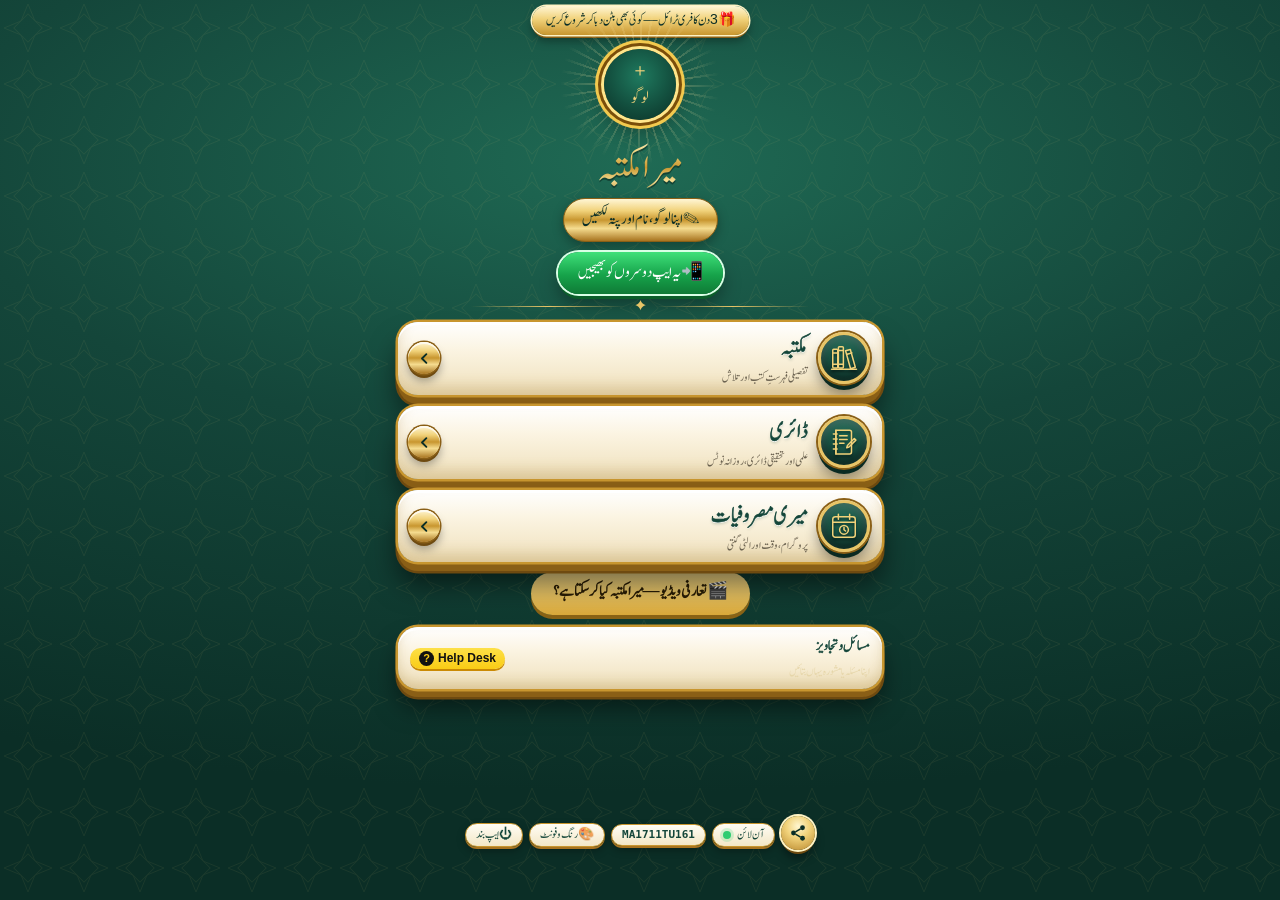
==== index.html @ afe4029e "Quiet background updates: no update card for users; only the owner's phone sees a thin bar and what " ====
<!doctype html>
<html lang="ur" dir="rtl">
<head>
<meta charset="utf-8">
<meta name="viewport" content="width=device-width, initial-scale=1, viewport-fit=cover, interactive-widget=resizes-content">
<meta name="theme-color" content="#0f3a30">
<meta name="description" content="میرا مکتبہ — علمائے کرام، طلبائے کرام اور کتاب سے محبت کرنے والوں کے لیے ڈیجیٹل لائبریری، ڈیجیٹل ڈائری اور مصروفیات، تینوں ایک ایپ میں">
<title>میرا مکتبہ</title>
<meta property="og:title" content="میرا مکتبہ — ڈیجیٹل لائبریری، ڈیجیٹل ڈائری اور مصروفیات">
<meta property="og:description" content="علمائے کرام، طلبائے کرام اور کتاب سے محبت کرنے والوں کے لیے اپنی طرز کا پہلا بہترین موبائل سافٹ ویئر — تین ایپس ایک جگہ۔ ابھی انسٹال کریں۔">
<meta property="og:image" content="https://pbtcodelabs-pbt.github.io/MA/promo/mera-maktaba.jpg">
<meta property="og:type" content="website">
<link rel="manifest" href="manifest.json">
<link rel="icon" href="icons/favicon.ico" sizes="any">
<link rel="icon" type="image/png" sizes="32x32" href="icons/favicon-32.png">
<link rel="apple-touch-icon" href="icons/apple-touch-icon.png">
<link rel="preload" href="fonts/jnn-kasheeda-title3.woff" as="font" type="font/woff" crossorigin>
<style>
@font-face{font-family:"JNNP";src:url("fonts/jnn-kasheeda-promo.woff") format("woff");font-display:swap}
@font-face{font-family:"JNN Kasheeda";src:local("Jameel Noori Nastaleeq Kasheeda"),url("fonts/jnn-kasheeda-title3.woff") format("woff");font-display:swap}
@font-face{font-family:"JNN";src:local("Jameel Noori Nastaleeq"),local("Jameel Noori Nastaleeq Regular"),url("fonts/jnn-regular.woff") format("woff");font-display:swap}
:root{
  --g1:#0b2e26;--g2:#14463a;--g3:#1f6a54;
  --gold-1:#fff1c1;--gold-2:#e8c467;--gold-3:#b8862b;--gold-4:#8a5f16;
  --gold-tex:linear-gradient(180deg,#fff6d5 0%,#f1d27a 28%,#c8962f 50%,#f5dc8f 70%,#a8741f 100%);
  --paper:#fbf6e8;--paper-2:#f3ead2;--ink:#14463a;--muted:#6b6250;
  --f:"JNN","Noto Nastaliq Urdu",serif;
}
*{box-sizing:border-box;margin:0;padding:0;-webkit-tap-highlight-color:transparent}
html,body{height:100%}
body{
  font-family:var(--f);color:var(--gold-1);
  background:radial-gradient(120% 70% at 50% 18%,var(--g3) 0%,var(--g2) 45%,var(--g1) 100%) fixed,var(--g1);
  min-height:100svh;overflow-x:hidden;
}
/* ہلکا اسلامی جالی دار پس منظر */
body::before{
  content:"";position:fixed;inset:0;pointer-events:none;opacity:.07;
  background-image:url("data:image/svg+xml,%3Csvg xmlns='http://www.w3.org/2000/svg' width='56' height='56' viewBox='0 0 56 56'%3E%3Cg fill='none' stroke='%23f1d27a' stroke-width='1'%3E%3Cpath d='M28 4l7 17 17 7-17 7-7 17-7-17-17-7 17-7z'/%3E%3Crect x='18' y='18' width='20' height='20' transform='rotate(45 28 28)'/%3E%3C/g%3E%3C/svg%3E");
}
.page{
  position:relative;max-width:520px;margin:0 auto;min-height:100svh;
  display:flex;flex-direction:column;align-items:center;
  padding:calc(14px + env(safe-area-inset-top)) 18px calc(14px + env(safe-area-inset-bottom));
}
/* نشان + کرنیں */
.crest{position:relative;width:min(44vw,170px);aspect-ratio:1;margin-top:6px;display:grid;place-items:center}
.crest::before{
  content:"";position:absolute;inset:-38%;border-radius:50%;
  background:repeating-conic-gradient(from 0deg,rgba(255,236,170,.30) 0deg 2deg,transparent 2deg 9deg);
  -webkit-mask:radial-gradient(circle,#000 30%,transparent 70%);mask:radial-gradient(circle,#000 30%,transparent 70%);
  animation:spin 90s linear infinite;
}
.crest::after{content:"";position:absolute;inset:-8%;border-radius:50%;background:radial-gradient(circle,rgba(255,226,140,.35),transparent 65%)}
.crest img{position:relative;z-index:1;width:100%;height:100%;object-fit:contain;filter:drop-shadow(0 8px 18px rgba(0,0,0,.45))}
@keyframes spin{to{transform:rotate(360deg)}}

.title{
  font-family:"JNN Kasheeda",var(--f);font-weight:400;
  font-size:clamp(40px,12vw,56px);line-height:1.9;margin-top:4px;
  background:var(--gold-tex);-webkit-background-clip:text;background-clip:text;color:transparent;
  filter:drop-shadow(0 2px 0 rgba(0,0,0,.35));
}
.sub{font-size:17px;line-height:1.9;color:#f5e6b8;opacity:.92;margin-top:-6px;text-align:center}
.rule{display:flex;align-items:center;gap:10px;width:70%;margin:8px 0 14px;color:var(--gold-2)}
.rule::before,.rule::after{content:"";flex:1;height:1px;background:linear-gradient(90deg,transparent,var(--gold-2),transparent)}
.rule span{font-size:14px}

/* دو بڑے دروازے */
.doors{width:100%;display:grid;gap:14px}
.door{
  position:relative;display:flex;align-items:center;gap:14px;width:100%;
  padding:16px 16px 16px 14px;border-radius:20px;text-decoration:none;color:var(--ink);
  background:linear-gradient(160deg,var(--paper) 0%,var(--paper-2) 100%);
  border:1.5px solid var(--gold-3);
  box-shadow:0 10px 24px rgba(0,0,0,.35),inset 0 0 0 4px rgba(255,255,255,.55),inset 0 0 0 5px rgba(184,134,43,.45);
  transition:transform .15s ease,box-shadow .15s ease;
  animation:rise .5s ease both;
}
.door:nth-child(2){animation-delay:.08s}
.door:active{transform:scale(.97);box-shadow:0 4px 12px rgba(0,0,0,.35),inset 0 0 0 4px rgba(255,255,255,.55),inset 0 0 0 5px rgba(184,134,43,.45)}
@keyframes rise{from{opacity:0;transform:translateY(14px)}to{opacity:1;transform:none}}
.ico{
  flex:0 0 auto;width:78px;height:78px;border-radius:50%;display:grid;place-items:center;
  background:radial-gradient(circle at 50% 35%,var(--g3),var(--g2) 60%,var(--g1));
  border:3px solid var(--gold-2);box-shadow:0 0 0 2px var(--gold-4),0 6px 14px rgba(0,0,0,.3);
}
.ico svg{width:44px;height:44px}
.txt{flex:1;min-width:0}
.txt b{display:block;font-weight:400;font-size:clamp(28px,8vw,34px);line-height:1.7;color:var(--ink)}
.txt small{display:block;font-size:15px;line-height:1.8;color:var(--muted)}
.go{
  flex:0 0 auto;width:38px;height:38px;border-radius:50%;display:grid;place-items:center;
  background:var(--gold-tex);color:var(--g1);box-shadow:0 3px 8px rgba(0,0,0,.25)
}
.go svg{width:18px;height:18px}

.foot{margin-top:auto;padding-top:16px;display:flex;gap:8px;align-items:center;justify-content:center;flex-wrap:wrap}
.chip{
  display:inline-flex;align-items:center;gap:6px;border-radius:99px;padding:3px 12px;
  border:1px solid rgba(232,196,103,.55);background:rgba(0,0,0,.25);color:var(--gold-1);
  font:600 12px/1.6 ui-monospace,Menlo,Consolas,monospace;direction:ltr
}
.chip .lbl{font-family:var(--f);font-weight:400;font-size:13px;direction:rtl}
.dot{width:8px;height:8px;border-radius:50%;background:#2ecc71;box-shadow:0 0 0 3px rgba(46,204,113,.2)}
.off .dot{background:#e74c3c;box-shadow:0 0 0 3px rgba(231,76,60,.2)}
.chip.link{text-decoration:none}
@media (max-height:680px){.crest{width:min(34vw,130px)}.title{font-size:40px}.ico{width:66px;height:66px}.ico svg{width:38px;height:38px}.door{padding:12px}}
@media (prefers-reduced-motion:reduce){.crest::before,.door{animation:none}}

/* پہچان: اپنا لوگو / خالی حالت */
.crest .ph{display:none;position:relative;z-index:1;width:78%;aspect-ratio:1;border-radius:50%;border:0;cursor:pointer;font-family:var(--f);font-size:18px;line-height:1.5;color:#f1d27a;
  background:radial-gradient(circle at 50% 38%,#1f7a5f,#13503f 55%,#0b2f25);
  box-shadow:0 0 0 3px #ffe58a,0 0 0 6px #7a4e0a,0 0 0 9px #f2c94e,0 8px 20px rgba(0,0,0,.45)}
.crest.no-logo .ph{display:grid;place-items:center}
.crest.no-logo img{display:none}
.crest.custom-logo img{width:76%;height:76%;border-radius:50%;object-fit:cover;padding:0;background:#fff;
  background:radial-gradient(circle at 50% 38%,#1f7a5f,#13503f 55%,#0b2f25);
  box-shadow:0 0 0 3px #ffe58a,0 0 0 6px #7a4e0a,0 0 0 9px #f2c94e,0 8px 20px rgba(0,0,0,.45)}
.title:not(.kash){font-size:clamp(34px,10vw,48px);line-height:2}
.sub{font-size:19px;color:var(--gold-1);margin-top:-8px}
.sub2{font-size:15px;line-height:1.9;color:#e6d6aa;text-align:center;max-width:100%}
.sub2:empty,.sub:empty{display:none}
.sub2 a{font:600 13px/1.6 Arial,Roboto,sans-serif;color:var(--gold-1);text-decoration:none;border:1px solid rgba(232,196,103,.55);border-radius:99px;padding:0 8px;background:rgba(0,0,0,.2);align-self:center}
.setup{margin:6px 0 2px;border:1.5px solid #8a5f16;border-radius:99px;padding:4px 18px;font-family:var(--f);font-size:18px;line-height:1.9;color:var(--g1);background:var(--gold-tex);box-shadow:0 4px 12px rgba(0,0,0,.3);cursor:pointer;animation:pulse 2.2s ease-in-out infinite}
@keyframes pulse{50%{box-shadow:0 0 0 6px rgba(241,210,122,.18),0 4px 12px rgba(0,0,0,.3)}}
button.chip{cursor:pointer}
[hidden]{display:none !important}

/* MA1710SA122: ابھرے ہوئے 3D دروازے */
.doors{gap:24px !important;perspective:900px}
.door{border:0 !important;overflow:hidden;
  background:linear-gradient(180deg,#ffffff 0%,#fbf4e2 38%,#efe0bb 100%) !important;
  box-shadow:inset 0 3px 0 rgba(255,255,255,.95),inset 0 -8px 14px rgba(160,120,40,.25),
    0 0 0 2.5px #c8962f,0 9px 0 0 #8a5f16,0 9px 0 2.5px #6e4a10,0 22px 28px rgba(0,0,0,.55) !important;
  transform:translateY(-4px);transition:transform .12s ease,box-shadow .12s ease !important}
.door::after{content:"";position:absolute;top:0;bottom:0;width:38%;left:-60%;pointer-events:none;
  background:linear-gradient(105deg,transparent,rgba(255,255,255,.75),transparent);transform:skewX(-18deg);animation:sheen 5.5s ease-in-out infinite}
.door:nth-child(2)::after{animation-delay:2.4s}
@keyframes sheen{0%,62%{left:-60%}82%,100%{left:130%}}
.door:active{transform:translateY(5px) !important;
  box-shadow:inset 0 3px 0 rgba(255,255,255,.95),inset 0 -6px 12px rgba(160,120,40,.25),0 0 0 2.5px #c8962f,0 2px 0 0 #8a5f16,0 2px 0 2.5px #6e4a10,0 6px 10px rgba(0,0,0,.45) !important}
.ico{box-shadow:0 0 0 2px var(--gold-4),0 6px 0 #0a2a22,0 10px 14px rgba(0,0,0,.4),inset 0 5px 10px rgba(255,255,255,.18),inset 0 -6px 10px rgba(0,0,0,.35) !important}
.ico svg{filter:drop-shadow(0 2px 1px rgba(0,0,0,.5))}
.txt b{text-shadow:0 1px 0 #fff,0 2px 3px rgba(20,70,58,.25);-webkit-text-stroke:.6px var(--ink)}
.go{box-shadow:0 0 0 1.5px #8a5f16,0 4px 0 #6e4a10,0 7px 10px rgba(0,0,0,.35),inset 0 2px 0 rgba(255,255,255,.7) !important}
.door:active .go{transform:translateY(2px)}
@media (prefers-reduced-motion:reduce){.door::after{animation:none;display:none}}

/* MA1710SA122: تیسرا بٹن + آنے والے پروگراموں کی چلتی پٹی */
.crest{width:min(30vw,116px) !important;margin-top:0 !important}
.page{padding-top:calc(8px + env(safe-area-inset-top)) !important}
.title{font-size:clamp(36px,10.5vw,50px) !important;line-height:1.75 !important}
.doors{gap:16px !important}
.door{padding:9px 14px 9px 12px !important}
.ico{width:64px !important;height:64px !important}
.ico svg{width:36px !important;height:36px !important}
.txt b{font-size:clamp(25px,7vw,30px) !important;line-height:1.65 !important}
.txt small{font-size:14px !important;line-height:1.7 !important}
.rule{margin:2px 0 8px !important}
.foot{padding-top:12px !important}
.door-wrap{display:grid;gap:0}
.ticker{position:relative;z-index:0;margin:-6px 10px 0;display:flex;align-items:stretch;border-radius:0 0 16px 16px;overflow:hidden;
  background:linear-gradient(180deg,#0b2e26,#123f33);border:1.5px solid #c8962f;border-top:0;box-shadow:inset 0 6px 8px rgba(0,0,0,.35),0 6px 12px rgba(0,0,0,.35)}
.tk-lbl{flex:none;display:grid;place-items:center;padding:8px 10px 2px;font-size:14px;line-height:1.6;color:#0b2e26;background:var(--gold-tex)}
.tk-win{flex:1;min-width:0;overflow:hidden;padding-top:8px;-webkit-mask:linear-gradient(90deg,transparent,#000 6%,#000 94%,transparent);mask:linear-gradient(90deg,transparent,#000 6%,#000 94%,transparent)}
.tk-run{display:inline-flex;gap:0;white-space:nowrap;animation:tk var(--dur,24s) linear infinite;will-change:transform}
.ticker:active .tk-run,.ticker:hover .tk-run{animation-play-state:paused}
@keyframes tk{from{transform:translateX(0)}to{transform:translateX(50%)}}
.tk-it{display:inline-flex;align-items:center;gap:6px;padding:0 14px;color:#fff1c1;text-decoration:none;font-size:17px;line-height:1.9}
.tk-it b{font-weight:400;color:#f1d27a}
.tk-it i{font-style:normal;color:#e8c467;opacity:.7;padding:0 2px}
.tk-it .tk-day{font:700 12px/1.5 Arial,sans-serif;background:#e8c467;color:#0b2e26;border-radius:99px;padding:1px 8px}
.tk-it .tk-day.ur{font:inherit;font-size:13px;line-height:1.6;padding:0 9px}
.tk-sep{color:#c8962f;padding:0 4px}
/* ہر پروگرام اپنے رنگ میں: سرخ (24 گھنٹے)، زرد (72 گھنٹے تک)، سبز (اس سے آگے) */
.tk-win{padding:5px 0 !important}
.tk-it{border-radius:99px;margin:0 3px;padding:0 12px 0 14px !important;border:1px solid rgba(0,0,0,.25);box-shadow:inset 0 1px 0 rgba(255,255,255,.35)}
.tk-it.r{background:linear-gradient(180deg,#d9443a,#a3231a);color:#fff !important}
.tk-it.r b{color:#fff3c4 !important}.tk-it.r i{color:#ffd9d4 !important}
.tk-it.r .tk-day{background:#fff;color:#a3231a !important}
.tk-it.y{background:linear-gradient(180deg,#fff3b8,#f1cf55);color:#2b1d05 !important}
.tk-it.y b{color:#5a3a00 !important}.tk-it.y i{color:#8a6a10 !important}
.tk-it.y .tk-day{background:#5a3a00;color:#fff3b8 !important}
.tk-it.g{background:linear-gradient(180deg,#2a8a6a,#14533f);color:#f3ffe9 !important}
.tk-it.g b{color:#f1d27a !important}.tk-it.g i{color:#cfe9da !important}
.tk-it.g .tk-day{background:#e8f6ec;color:#14533f !important}
.tk-it .tk-day{display:inline-flex;align-items:center;gap:5px;font:inherit !important;padding:1px 9px !important;border-radius:99px;white-space:nowrap}
.tk-n{font:900 22px/1 Arial,Helvetica,sans-serif;direction:ltr}
.tk-t{display:inline-flex;flex-direction:column;align-items:center;font-size:12.5px;line-height:1.35}
.tk-t small{font-size:11.5px;line-height:1.3;opacity:.95}
.tk-win{position:relative;perspective:260px}
.tk-p,.tk-sep,.tk-it > i{display:inline-flex;align-items:center;gap:6px;transform-origin:center;will-change:transform,filter}
.tk-win::before{content:"";position:absolute;inset:0;z-index:1;pointer-events:none;-webkit-backdrop-filter:blur(1.6px);backdrop-filter:blur(1.6px);-webkit-mask:linear-gradient(90deg,#000,transparent 20%,transparent 80%,#000);mask:linear-gradient(90deg,#000,transparent 20%,transparent 80%,#000)}
.tk-win::after{content:"";position:absolute;inset:0;z-index:2;pointer-events:none;background:linear-gradient(90deg,rgba(0,0,0,.55),rgba(0,0,0,0) 14%,rgba(255,255,255,.06) 50%,rgba(0,0,0,0) 86%,rgba(0,0,0,.55)),linear-gradient(180deg,rgba(255,255,255,.18),rgba(0,0,0,0) 30%,rgba(0,0,0,0) 70%,rgba(0,0,0,.25))}
@media (prefers-reduced-motion:reduce){.tk-run{animation:none}.tk-win{overflow-x:auto}}

/* MA1710SA122: ڈیولپر سے رابطہ */
.dev{width:100%;margin-top:14px;display:flex;align-items:center;gap:10px;padding:6px 12px;border-radius:18px;
  background:linear-gradient(180deg,rgba(0,0,0,.28),rgba(0,0,0,.18));border:1.5px solid rgba(232,196,103,.6);box-shadow:inset 0 1px 0 rgba(255,255,255,.08)}
.dev-t{flex:1;min-width:0;display:grid;justify-items:start;line-height:1.5}
.dev-t b{font-weight:400;font-size:16px;color:#f1d27a;line-height:1.7}
.dev-t span{font:700 15px/1.3 Arial,Roboto,sans-serif;color:#fff1c1;letter-spacing:.5px}
.dev-t small{font-size:13px;line-height:1.7;color:#e6d6aa}
.dev-i{flex:none;width:46px;height:46px;border-radius:50%;display:grid;place-items:center;text-decoration:none;
  box-shadow:0 0 0 2px #e8c467,0 4px 0 rgba(0,0,0,.35),0 8px 12px rgba(0,0,0,.35),inset 0 2px 0 rgba(255,255,255,.4)}
.dev-i svg{width:26px;height:26px}
.dev-i.wa{background:radial-gradient(circle at 40% 30%,#4be083,#1faa53)}
.dev-i.ph{background:var(--gold-tex)}
.dev-i:active{transform:translateY(3px)}
.foot{padding-top:10px !important}

/* رابطہ: ابھرا ہوا 3D */
.dev{margin-top:16px !important;padding:10px 14px !important;border:0 !important;border-radius:20px !important;
  background:linear-gradient(180deg,#ffffff 0%,#fbf4e2 38%,#efe0bb 100%) !important;
  box-shadow:inset 0 3px 0 rgba(255,255,255,.95),inset 0 -6px 12px rgba(160,120,40,.25),0 0 0 2.5px #c8962f,0 8px 0 0 #8a5f16,0 8px 0 2.5px #6e4a10,0 18px 24px rgba(0,0,0,.5) !important}
.dev-t b{color:#14463a !important;font-size:19px !important;-webkit-text-stroke:.5px #14463a}
.dev-t span{color:#0b2e26 !important;font-size:17px !important}
.dev-i{width:54px !important;height:54px !important;border:0;
  box-shadow:0 0 0 2.5px #fff3c4,0 0 0 4.5px #b8862b,0 6px 0 #6e4a10,0 12px 16px rgba(0,0,0,.4),inset 0 3px 0 rgba(255,255,255,.55),inset 0 -5px 8px rgba(0,0,0,.25) !important}
.dev-i svg{width:30px !important;height:30px !important;filter:drop-shadow(0 1.5px 1px rgba(0,0,0,.35))}
.dev-i:active{transform:translateY(5px);box-shadow:0 0 0 2.5px #fff3c4,0 0 0 4.5px #b8862b,0 1px 0 #6e4a10,0 4px 6px rgba(0,0,0,.4) !important}

/* رابطے کے بٹن: چھوٹے اور باہر کو ابھرے ہوئے */
.dev-i{position:relative;width:44px !important;height:44px !important;
  box-shadow:0 0 0 2px #b8862b,0 5px 0 #6e4a10,0 9px 12px rgba(0,0,0,.45) !important;transform:translateY(-3px)}
.dev-i::before{content:"";position:absolute;left:12%;right:12%;top:6%;height:44%;border-radius:50% 50% 45% 45%;
  background:linear-gradient(180deg,rgba(255,255,255,.75),rgba(255,255,255,0));pointer-events:none}
.dev-i.wa{background:radial-gradient(circle at 50% 30%,#6ef09b 0%,#2fc765 45%,#178a43 100%) !important}
.dev-i.ph{background:radial-gradient(circle at 50% 30%,#fff6d0 0%,#f1d27a 40%,#b8862b 100%) !important}
.dev-i svg{position:relative;width:24px !important;height:24px !important}
.dev-i:active{transform:translateY(2px) !important;box-shadow:0 0 0 2px #b8862b,0 1px 0 #6e4a10,0 3px 5px rgba(0,0,0,.4) !important}

.share-app{margin-top:16px;width:100%;border:0;border-radius:99px;padding:6px 16px;font-family:var(--f);font-size:19px;line-height:1.9;color:#0b2e26;cursor:pointer;
  background:var(--gold-tex);box-shadow:0 0 0 2px #fff3c4,0 5px 0 #8a5f16,0 10px 14px rgba(0,0,0,.4)}
.share-app:active{transform:translateY(4px);box-shadow:0 0 0 2px #fff3c4,0 1px 0 #8a5f16}
.share-chip{background:var(--gold-tex) !important;color:#0b2e26 !important;border-color:#8a5f16 !important;box-shadow:0 3px 0 #8a5f16}
.share-chip .lbl{color:#0b2e26}
.foot{gap:6px !important}
.share-ic{position:relative;flex:none;width:38px;height:38px;border:0;border-radius:50%;display:grid;place-items:center;cursor:pointer;padding:0;
  background:radial-gradient(circle at 50% 30%,#fff6d0 0%,#f1d27a 40%,#b8862b 100%);box-shadow:0 0 0 2px #fff3c4,0 4px 0 #6e4a10,0 8px 10px rgba(0,0,0,.4);transform:translateY(-2px)}
.share-ic svg{width:20px;height:20px}
.share-ic:active{transform:translateY(2px);box-shadow:0 0 0 2px #fff3c4,0 1px 0 #6e4a10}

/* MA1710SA122: ٹرائل / سبسکرپشن کی پٹی */
.sub-pill{align-self:center;display:inline-flex;align-items:center;gap:6px;margin:0 0 4px;padding:1px 14px;border-radius:99px;text-decoration:none;
  font-size:14px;line-height:1.9;color:#0b2e26;background:linear-gradient(180deg,#fff6d5,#f1d27a 45%,#c8962f);box-shadow:0 0 0 1.5px #fff3c4,0 3px 0 #8a5f16,0 6px 10px rgba(0,0,0,.35)}
.sub-pill b{font:700 14px Arial,sans-serif}
.sub-pill i{font-style:normal;text-decoration:underline;opacity:.85}
.sub-pill.ok{background:rgba(0,0,0,.25);color:#e6d6aa;box-shadow:0 0 0 1px rgba(232,196,103,.5)}
.sub-pill.bad{background:linear-gradient(180deg,#e2574a,#a3241a);color:#fff3c4;box-shadow:0 0 0 1.5px #f1d27a,0 3px 0 #5a0f08}
.crest{width:min(27vw,104px) !important}
.doors{gap:13px !important}
.dev{margin-top:13px !important}
.title{line-height:1.6 !important}

/* MA1710SA122: سب کچھ ایک اسکرین میں، نیچے آدھا انچ خالی جگہ */
.page{padding-bottom:calc(48px + env(safe-area-inset-bottom)) !important;padding-top:calc(6px + env(safe-area-inset-top)) !important}
.crest{width:min(24vw,92px) !important}
.title{font-size:clamp(30px,9vw,42px) !important;line-height:1.55 !important}
.rule{margin:0 0 6px !important}
.doors{gap:11px !important}
.door{padding:6px 12px 6px 10px !important;gap:10px !important}
.ico{width:52px !important;height:52px !important}
.ico svg{width:30px !important;height:30px !important}
.txt b{font-size:clamp(21px,6vw,25px) !important;line-height:1.6 !important}
.txt small{font-size:13px !important;line-height:1.6 !important}
.go{width:32px !important;height:32px !important}
.go svg{width:15px !important;height:15px !important}
.dev{margin-top:12px !important;padding:6px 12px !important}
.dev-t b{font-size:16px !important}
.dev-t span{font-size:15px !important}
.dev-i{width:40px !important;height:40px !important}
.dev-i svg{width:22px !important;height:22px !important}
.foot{padding-top:10px !important;margin-top:auto !important}
.chip{padding:1px 10px !important;font-size:11px !important}
.share-ic{width:34px !important;height:34px !important}
.share-ic svg{width:18px !important;height:18px !important}
.ticker{margin-top:-4px !important}
.tk-it{font-size:15px !important;line-height:1.8 !important}
@media (max-height:700px){
  .crest{width:66px !important}
  .title{font-size:30px !important;line-height:1.45 !important}
  .sub{font-size:15px !important}
  .sub2{font-size:12.5px !important;line-height:1.7 !important}
  .doors{gap:9px !important}
  .door{padding:4px 10px !important}
  .ico{width:44px !important;height:44px !important}
  .ico svg{width:26px !important;height:26px !important}
  .txt b{font-size:21px !important;line-height:1.5 !important}
  .txt small{font-size:12px !important;line-height:1.5 !important}
  .dev{margin-top:10px !important;padding:4px 10px !important}
  .dev-i{width:36px !important;height:36px !important}
  .tk-it{font-size:13.5px !important}
  .sub-pill{font-size:12.5px !important;margin-bottom:2px !important}
}

/* نیچے کے چھوٹے بٹن: ہلکے اور صاف */
.foot .chip{background:linear-gradient(180deg,#fffdf5,#f3e7c6) !important;color:#14463a !important;border:1px solid #c8962f !important;
  box-shadow:0 2px 0 #a8741f,0 4px 8px rgba(0,0,0,.3) !important}
.foot .chip .lbl{color:#14463a !important}
.foot button.chip:active{transform:translateY(2px)}

/* قریب پروگرام (3 دن سے کم): سرخ چلتی پٹی */
.ticker.urgent{background:linear-gradient(180deg,#8e1b12,#c0392b) !important;border-color:#f1d27a !important;animation:tkGlow 1.6s ease-in-out infinite}
.ticker.urgent .tk-lbl{background:linear-gradient(180deg,#fff6d5,#f1d27a) !important;color:#7a1810 !important}
.ticker.urgent .tk-it{color:#fff6e0 !important}
.ticker.urgent .tk-it b{color:#ffe08a !important}
@keyframes tkGlow{50%{box-shadow:inset 0 6px 8px rgba(0,0,0,.25),0 0 14px rgba(255,90,70,.75)}}
/* MA1710SA122: پوری ایپ میں ہندسے صرف انگریزی Arial — فون میں Arial نہ ہو تو ساتھ رکھا ہوا Arial جیسا فونٹ (Liberation Sans) */
@font-face{font-family:"Digits";src:local("Arial"),local("ArialMT"),url("fonts/digits.woff2") format("woff2");unicode-range:U+0021-007E;font-display:swap}
@font-face{font-family:"Digits";font-weight:700;src:local("Arial Bold"),local("Arial-BoldMT"),url("fonts/digits-bold.woff2") format("woff2");unicode-range:U+0021-007E;font-display:swap}
@font-face{font-family:"JNN";src:url("fonts/digits.woff2") format("woff2");unicode-range:U+0030-0039;font-display:swap}
@font-face{font-family:"JNNK";src:url("fonts/digits.woff2") format("woff2");unicode-range:U+0030-0039;font-display:swap}
@font-face{font-family:"JNN Kasheeda";src:url("fonts/digits.woff2") format("woff2");unicode-range:U+0030-0039;font-display:swap}
@font-face{font-family:"JNNP";src:url("fonts/digits.woff2") format("woff2");unicode-range:U+0030-0039;font-display:swap}
@font-face{font-family:"MAF Nafees";src:url("fonts/digits.woff2") format("woff2");unicode-range:U+0030-0039;font-display:swap}
@font-face{font-family:"MAF Khawar";src:url("fonts/digits.woff2") format("woff2");unicode-range:U+0030-0039;font-display:swap}
@font-face{font-family:"MAF Akram";src:url("fonts/digits.woff2") format("woff2");unicode-range:U+0030-0039;font-display:swap}
@font-face{font-family:"MAF Almas";src:url("fonts/digits.woff2") format("woff2");unicode-range:U+0030-0039;font-display:swap}
@font-face{font-family:"MAF Alfars";src:url("fonts/digits.woff2") format("woff2");unicode-range:U+0030-0039;font-display:swap}
@font-face{font-family:"MAF Gandhara";src:url("fonts/digits.woff2") format("woff2");unicode-range:U+0030-0039;font-display:swap}
/* «یہ ایپ دوسروں کو بھیجیں» */
.share-me{margin:8px 0 2px;border:0;border-radius:99px;padding:4px 20px;font-family:var(--f);font-size:18px;line-height:1.9;cursor:pointer;color:#fff;
  background:linear-gradient(180deg,#3fe07a,#16a34a 55%,#0f7a36);box-shadow:0 0 0 2px #d9ffe6,0 5px 0 #0b5e2a,0 10px 18px rgba(0,0,0,.35)}
.share-me:active{transform:translateY(3px);box-shadow:0 0 0 2px #d9ffe6,0 2px 0 #0b5e2a}
</style>
</head>
<body data-b-title>
<main class="page">
  <a class="sub-pill" id="subPill" href="maktaba.html?buy=1" hidden></a>
  <div class="crest" data-b-box>
    <img data-b-logo alt="" width="190" height="190" hidden>
    <button type="button" class="ph" data-b-edit aria-label="لوگو لگائیں"><span>＋<br>لوگو</span></button>
  </div>
  <h1 class="title" data-b="name" data-empty="میرا مکتبہ"></h1>
  <p class="sub"><span data-b="line1"></span></p>
  <p class="sub2"><span data-b="line2"></span> <span data-b="address"></span> <a data-b="phone" dir="ltr"></a></p>
  <p class="sub2"><span data-b="line3"></span></p>
  <button type="button" class="setup" data-b-edit data-b-empty hidden>✎ اپنا لوگو، نام اور پتہ لکھیں</button>
  <button type="button" class="share-me" data-appshare>📲 یہ ایپ دوسروں کو بھیجیں</button>
  <div class="rule"><span>✦</span></div>

  <nav class="doors" aria-label="ایپ کے حصے">
    <a class="door" href="maktaba.html" id="goMaktaba">
      <span class="ico" aria-hidden="true">
        <svg viewBox="0 0 48 48" fill="none" stroke="#f1d27a" stroke-width="2.4" stroke-linecap="round" stroke-linejoin="round">
          <rect x="6" y="10" width="8" height="30" rx="1.5"/><rect x="15" y="6" width="8" height="34" rx="1.5"/>
          <path d="M26.5 12.5l7.6-2.2 8 28.6-7.6 2.2z"/>
          <path d="M6 16h8M15 12h8M15 34h8M6 34h8M29 18l7.6-2.2"/><path d="M4 42h40"/>
        </svg>
      </span>
      <span class="txt"><b>مکتبہ</b><small>تفصیلی فہرستِ کتب اور تلاش</small></span>
      <span class="go" aria-hidden="true"><svg viewBox="0 0 24 24" fill="none" stroke="currentColor" stroke-width="3" stroke-linecap="round" stroke-linejoin="round"><path d="M15 5l-7 7 7 7"/></svg></span>
    </a>

    <a class="door" href="diary/" id="goDiary">
      <span class="ico" aria-hidden="true">
        <svg viewBox="0 0 48 48" fill="none" stroke="#f1d27a" stroke-width="2.4" stroke-linecap="round" stroke-linejoin="round">
          <path d="M11 5h22a3 3 0 0 1 3 3v32a3 3 0 0 1-3 3H11z"/><path d="M11 5v38"/>
          <path d="M7 11h6M7 19h6M7 27h6M7 35h6"/>
          <path d="M17 14h12M17 20h12M17 26h7"/>
          <path d="M40.5 18.5l2.5 2.5-11 11-3.6 1.1 1.1-3.6z"/>
        </svg>
      </span>
      <span class="txt"><b>ڈائری</b><small>علمی اور تحقیقی ڈائری، روزانہ نوٹس</small></span>
      <span class="go" aria-hidden="true"><svg viewBox="0 0 24 24" fill="none" stroke="currentColor" stroke-width="3" stroke-linecap="round" stroke-linejoin="round"><path d="M15 5l-7 7 7 7"/></svg></span>
    </a>

    <div class="door-wrap">
    <a class="door" href="maktaba.html#/prog" id="goProg">
      <span class="ico" aria-hidden="true">
        <svg viewBox="0 0 48 48" fill="none" stroke="#f1d27a" stroke-width="2.4" stroke-linecap="round" stroke-linejoin="round">
          <rect x="6" y="9" width="36" height="33" rx="4"/><path d="M6 18h36M15 5v8M33 5v8"/><circle cx="24" cy="30" r="7"/><path d="M24 26.5V30l2.5 2"/>
        </svg>
      </span>
      <span class="txt"><b>میری مصروفیات</b><small>پروگرام، وقت اور الٹی گنتی</small></span>
      <span class="go" aria-hidden="true"><svg viewBox="0 0 24 24" fill="none" stroke="currentColor" stroke-width="3" stroke-linecap="round" stroke-linejoin="round"><path d="M15 5l-7 7 7 7"/></svg></span>
    </a>
    <div class="ticker" id="ticker" hidden><div class="tk-lbl">آنے والے</div><div class="tk-win"><div class="tk-run" id="tkRun"></div></div></div>
    </div>
  </nav>

  <button type="button" data-maintro style="display:block;margin:10px auto 0;background:linear-gradient(#f5dc8c,#d9a93a);color:#2a1d05;border:0;border-radius:99px;padding:8px 22px 12px;font:inherit;font-size:17px;font-weight:700;box-shadow:0 4px 0 #8a6416;cursor:pointer">🎬 تعارفی ویڈیو — میرا مکتبہ کیا کر سکتا ہے؟</button><!-- MA1711TU161 -->
  <div class="dev" onclick="openHelpDesk()" style="cursor:pointer" role="button"><!-- MA511TH153 (ہیلپ ڈیسک #31، مالک کا حکم): واٹس ایپ / فون کی جگہ Help Desk -->
    <div class="dev-t"><b>مسائل و تجاویز</b><small>اپنا مسئلہ یا مشورہ یہاں بتائیں</small></div>
    <span><span class="pbthd-sos" style="display:inline-flex;align-items:center;gap:4px;background:linear-gradient(#fde047,#facc15);color:#111;border-radius:999px;padding:2px 9px;font:800 12px/1.35 Arial,sans-serif;box-shadow:0 2px 0 #ca8a04;white-space:nowrap;vertical-align:middle;direction:ltr"><b style="background:#111;color:#facc15;border-radius:50%;width:15px;height:15px;display:inline-flex;align-items:center;justify-content:center;font-size:11px">?</b>Help Desk</span></span>
  </div>
  <footer class="foot">
    <button type="button" class="share-ic" id="shareApp" aria-label="ایپ شیئر کریں" title="ایپ شیئر کریں"><svg viewBox="0 0 24 24" aria-hidden="true"><path d="M8.6 13.5l6.8 4M15.4 6.5l-6.8 4" stroke="#0b2e26" stroke-width="2.2" fill="none"/><circle cx="18" cy="5" r="3.2" fill="#0b2e26"/><circle cx="6" cy="12" r="3.2" fill="#0b2e26"/><circle cx="18" cy="19" r="3.2" fill="#0b2e26"/></svg></button>
    <span class="chip" id="netChip"><span class="dot"></span><span class="lbl" id="netLbl">آن لائن</span></span>
    <span class="chip" id="homeVer">MA1711TU161</span>
    <button type="button" class="chip link" data-b-edit data-b-filled><span class="lbl">✎ نام اور لوگو بدلیں</span></button>
    <button type="button" class="chip link" data-look><span class="lbl">🎨 رنگ و فونٹ</span></button>
    <button type="button" class="chip link" data-exit><span class="lbl">⏻ ایپ بند</span></button>
  </footer>
</main>
<script src="look.js?v=MA1711TU161"></script>
<script src="brand.js?v=MA1711TU161"></script>
<script>
(function () {
  const chip = document.getElementById('netChip'), lbl = document.getElementById('netLbl');
  const upd = () => { const on = navigator.onLine; chip.classList.toggle('off', !on); lbl.textContent = on ? 'آن لائن' : 'آف لائن'; };
  addEventListener('online', upd); addEventListener('offline', upd); upd();
})();
if ('serviceWorker' in navigator) {
  const hadController = !!navigator.serviceWorker.controller;
  let reloaded = false;
  window.addEventListener('load', () => {
    navigator.serviceWorker.register('sw.js').then(r => r.update()).catch(() => {});
  });
}
</script>
<script>
// آنے والے پروگراموں کی پٹی — آج سے لے کر اگلے 1/2/3/7 دن تک، قریب والا پہلے؛ ہر پروگرام پر «N دن باقی» اور رنگ
(function () {
  const box = document.getElementById('ticker'), run = document.getElementById('tkRun'); if (!box) return;
  const DAYS = ['اتوار', 'پیر', 'منگل', 'بدھ', 'جمعرات', 'جمعہ', 'ہفتہ'];
  const MON = ['جنوری','فروری','مارچ','اپریل','مئی','جون','جولائی','اگست','ستمبر','اکتوبر','نومبر','دسمبر'];
  const esc = s => String(s == null ? '' : s).replace(/[&<>"']/g, c => ({ '&': '&amp;', '<': '&lt;', '>': '&gt;', '"': '&quot;', "'": '&#39;' }[c]));
  const iso = d => `${d.getFullYear()}-${String(d.getMonth() + 1).padStart(2, '0')}-${String(d.getDate()).padStart(2, '0')}`;
  const diffDays = (a, b) => Math.round((new Date(a + 'T00:00:00') - new Date(b + 'T00:00:00')) / 864e5);
  const t12 = t => { const [h, m] = String(t).split(':').map(Number); if (isNaN(h)) return ''; const hh = ((h + 11) % 12) + 1; return `${hh}:${String(m || 0).padStart(2, '0')}`; };
  function render() {
    box.hidden = true; box.classList.remove('urgent'); run.innerHTML = '';
    let days = 3; try { const v = localStorage.getItem('maktaba-aziz-ticker-days'); if (v !== null) days = Number(v); } catch (e) {}
    if (!days) return;
    let progs = []; try { progs = (JSON.parse(localStorage.getItem('maktaba-aziz-data-v1')) || {}).progs || []; } catch (e) {}
    const t0 = new Date(), from = iso(t0);
    const ahead = days === 1 ? 0 : days;               // «آج» = صرف آج؛ «2 دن» / «3 دن» / «7 دن» = آج کے بعد اتنے دن
    const end = new Date(t0); end.setDate(end.getDate() + ahead); const to = iso(end);
    const left = p => (new Date(`${p.date}T${p.time || '00:00'}:00`) - t0) / 36e5;   // باقی گھنٹے
    const list = progs.filter(p => p && p.date && p.date >= from && p.date <= to && left(p) > (p.time ? -3 : -24)).sort((a, b) => (a.date + (a.time || '')).localeCompare(b.date + (b.time || '')));
    if (!list.length) return;
    // رنگ: 24 گھنٹے یا کم = سرخ، 72 گھنٹے تک = زرد، اس سے آگے = سبز
    const item = p => {
      const [y, mo, d] = p.date.split('-').map(Number), dd = diffDays(p.date, from), h = left(p);
      const c = h <= 24 ? 'r' : h <= 72 ? 'y' : 'g';
      const wd = `بروز ${DAYS[new Date(p.date + 'T00:00:00').getDay()]}`;
      const tag = dd === 0 ? `<span class="tk-day"><span class="tk-t">آج<small>${wd}</small></span></span>`
        : `<span class="tk-day"><span class="tk-n">${dd}</span><span class="tk-t">دن باقی<small>${wd}</small></span></span>`;
      const when = [p.timeNote, p.time ? `<span dir="ltr">${t12(p.time)}</span>` : ''].filter(Boolean).join(' ');
      const where = [p.place, p.city].filter(Boolean).map(esc).join('، ');
      const P = x => `<span class="tk-p">${x}</span>`, seg = [when, where, p.title && esc(p.title), p.inviter && `میزبان: ${esc(p.inviter)}`, p.phone && '📞'].filter(Boolean);
      return `<a class="tk-it ${c}" href="maktaba.html#/prog/p/${encodeURIComponent(p.id)}">${P(tag)}${P(`<b>${d} ${MON[mo - 1]}</b>`)}${seg.map(x => `<i>·</i>${P(x)}`).join('')}</a><span class="tk-sep">✦</span>`;
    };
    const one = list.map(item).join('');
    run.innerHTML = one + one;
    box.hidden = false;
    requestAnimationFrame(() => { const w = run.scrollWidth / 2; run.style.setProperty('--dur', Math.max(12, w / 45) + 's'); });
  }
  render();
  // پہیے جیسا احساس: کنارے پر پٹی گھوم کر نکلتی اور گھوم کر اندر جاتی ہے، دھندلی ہوتی ہوئی
  const win = box.querySelector('.tk-win'), RM = matchMedia('(prefers-reduced-motion: reduce)');
  (function drum() {
    if (!box.hidden && !document.hidden && !RM.matches) {
      const r = win.getBoundingClientRect(), c = r.left + r.width / 2, half = r.width / 2 || 1;
      run.querySelectorAll('.tk-p,.tk-sep,.tk-it > i').forEach(el => {
        const e = el.getBoundingClientRect(); if (e.right < r.left - 40 || e.left > r.right + 40) return;
        const d = Math.max(-1.2, Math.min(1.2, (e.left + e.width / 2 - c) / half)), a = Math.abs(d), edge = Math.max(0, a - .55) / .45;
        el.style.transform = `perspective(220px) rotateY(${(d * 58).toFixed(1)}deg) scaleY(${(1 - edge * .3).toFixed(3)})`;
        el.style.filter = edge > .05 ? `blur(${(edge * 2.4).toFixed(2)}px) brightness(${(1 - edge * .35).toFixed(2)})` : '';
        el.style.opacity = (1 - Math.max(0, edge - .4) * 1.2).toFixed(2);
      });
    }
    requestAnimationFrame(drum);
  })();
  // پروگرام محفوظ کر کے واپس آئیں تو پٹی تازہ ہو
  window.addEventListener('pageshow', render);
  document.addEventListener('visibilitychange', () => { if (!document.hidden) render(); });
  window.addEventListener('storage', render);
})();
</script>
<script src="appshare.js?v=MA1711TU161"></script>
<script src="promo.js?v=MA1711TU161"></script>
<script>
// ایپ شیئر: پہلے پوسٹر اور پیغام دکھائیں، پھر بھیجیں
document.getElementById('shareApp').addEventListener('click', () => window.MA_PROMO && window.MA_PROMO.open());
</script>
<script>
// ٹرائل / سبسکرپشن کی حالت ہر وقت مین صفحے پر
(function () {
  const el = document.getElementById('subPill'); if (!el) return;
  try {
    const iso = x => `${x.getFullYear()}-${String(x.getMonth() + 1).padStart(2, '0')}-${String(x.getDate()).padStart(2, '0')}`;
    const t = iso(new Date()), days = (a, b) => Math.round((new Date(a + 'T00:00:00') - new Date(b + 'T00:00:00')) / 864e5);
    const s = JSON.parse(localStorage.getItem('maktaba-aziz-lic') || 'null') || {};
    const tr = s.trial || localStorage.getItem('maktaba-aziz-trial') || '';
    let html = '', cls = '';
    if (s.blk) { html = '⛔ سبسکرپشن معطل — <i>رابطہ کریں</i>'; cls = 'bad'; }
    else if (s.exp && s.exp >= t) { const left = days(s.exp, t) + 1; html = `✅ سبسکرپشن: <b>${left}</b> دن باقی`; cls = left <= 30 ? 'bad' : 'ok'; if (left <= 30) html += ' — <i>تجدید کریں</i>'; }
    else if (s.exp) { html = '⛔ سبسکرپشن ختم ہو گئی — <i>تجدید کریں</i>'; cls = 'bad'; }
    else if (tr) { const e = new Date(tr + 'T00:00:00'); e.setDate(e.getDate() + 2); const left = days(iso(e), t) + 1;
      if (left > 0) html = `🎁 فری ٹرائل: <b>${left}</b> دن باقی — <i>ابھی خریدیں</i>`; else { html = '⛔ فری ٹرائل ختم — <i>سبسکرپشن لیں</i>'; cls = 'bad'; } }
    else html = '🎁 3 دن کا فری ٹرائل — کوئی بھی بٹن دبا کر شروع کریں';
    el.innerHTML = html; if (cls) el.classList.add(cls); el.hidden = false;
  } catch (e) {}
})();
</script>
<script src="safe.js?v=MA1711TU161"></script>
<script src="guard.js?v=MA1711TU161"></script>
<script src="update.js?v=MA1711TU161"></script>
<script src="intro.js?v=MA1711TU161"></script>
<script>
// ورژن پر 7 بار جلدی جلدی ٹیپ = ڈیولپر حصہ (پاسورڈ کے ساتھ)
(function () { /* 🔐 مالک کا حکم: 7 ٹیپ ختم تھا — MCS/سب ایپس 17 نومبر: مالک کے حکم سے واپس — صرف ہیلپ ڈیسک سے */ const v = document.getElementById('homeVer'); if (!v) return; let n = 0, t;
  v.addEventListener('click', () => { n++; clearTimeout(t); t = setTimeout(() => { n = 0; }, 2500); if (n >= 7) { n = 0; location.href = 'maktaba.html?dev=1'; } }); })();
</script>
<script src="https://pbtcodelabs-pbt.github.io/help/widget.js" data-app="MA" data-ver="MA1711TU161" defer></script> <!-- 🆘 MA511TH153: PBT Help Desk -->
</body>
</html>
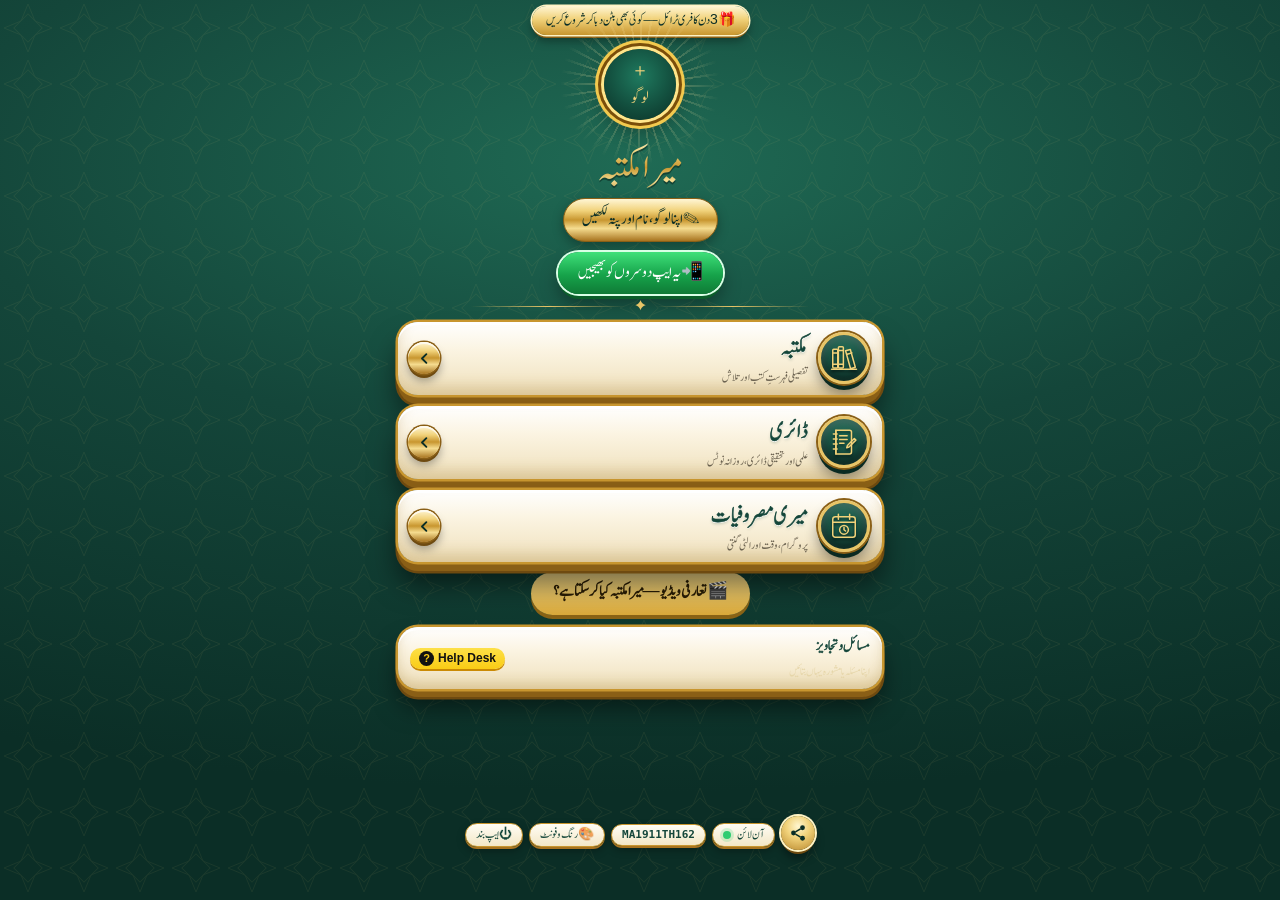
==== commit 6626a500: "MA1911TH162: پورا موضوع ایک ساتھ بھیجیں — فہرست میں 📤، واٹس ایپ پر سب اصل صفحات کی تصاویر Co-Authore" ====
--- a/index.html
+++ b/index.html
@@ -381,7 +381,7 @@
     </div>
   </nav>
 
-  <button type="button" data-maintro style="display:block;margin:10px auto 0;background:linear-gradient(#f5dc8c,#d9a93a);color:#2a1d05;border:0;border-radius:99px;padding:8px 22px 12px;font:inherit;font-size:17px;font-weight:700;box-shadow:0 4px 0 #8a6416;cursor:pointer">🎬 تعارفی ویڈیو — میرا مکتبہ کیا کر سکتا ہے؟</button><!-- MA1711TU161 -->
+  <button type="button" data-maintro style="display:block;margin:10px auto 0;background:linear-gradient(#f5dc8c,#d9a93a);color:#2a1d05;border:0;border-radius:99px;padding:8px 22px 12px;font:inherit;font-size:17px;font-weight:700;box-shadow:0 4px 0 #8a6416;cursor:pointer">🎬 تعارفی ویڈیو — میرا مکتبہ کیا کر سکتا ہے؟</button><!-- MA1911TH162 -->
   <div class="dev" onclick="openHelpDesk()" style="cursor:pointer" role="button"><!-- MA511TH153 (ہیلپ ڈیسک #31، مالک کا حکم): واٹس ایپ / فون کی جگہ Help Desk -->
     <div class="dev-t"><b>مسائل و تجاویز</b><small>اپنا مسئلہ یا مشورہ یہاں بتائیں</small></div>
     <span><span class="pbthd-sos" style="display:inline-flex;align-items:center;gap:4px;background:linear-gradient(#fde047,#facc15);color:#111;border-radius:999px;padding:2px 9px;font:800 12px/1.35 Arial,sans-serif;box-shadow:0 2px 0 #ca8a04;white-space:nowrap;vertical-align:middle;direction:ltr"><b style="background:#111;color:#facc15;border-radius:50%;width:15px;height:15px;display:inline-flex;align-items:center;justify-content:center;font-size:11px">?</b>Help Desk</span></span>
@@ -389,14 +389,14 @@
   <footer class="foot">
     <button type="button" class="share-ic" id="shareApp" aria-label="ایپ شیئر کریں" title="ایپ شیئر کریں"><svg viewBox="0 0 24 24" aria-hidden="true"><path d="M8.6 13.5l6.8 4M15.4 6.5l-6.8 4" stroke="#0b2e26" stroke-width="2.2" fill="none"/><circle cx="18" cy="5" r="3.2" fill="#0b2e26"/><circle cx="6" cy="12" r="3.2" fill="#0b2e26"/><circle cx="18" cy="19" r="3.2" fill="#0b2e26"/></svg></button>
     <span class="chip" id="netChip"><span class="dot"></span><span class="lbl" id="netLbl">آن لائن</span></span>
-    <span class="chip" id="homeVer">MA1711TU161</span>
+    <span class="chip" id="homeVer">MA1911TH162</span>
     <button type="button" class="chip link" data-b-edit data-b-filled><span class="lbl">✎ نام اور لوگو بدلیں</span></button>
     <button type="button" class="chip link" data-look><span class="lbl">🎨 رنگ و فونٹ</span></button>
     <button type="button" class="chip link" data-exit><span class="lbl">⏻ ایپ بند</span></button>
   </footer>
 </main>
-<script src="look.js?v=MA1711TU161"></script>
-<script src="brand.js?v=MA1711TU161"></script>
+<script src="look.js?v=MA1911TH162"></script>
+<script src="brand.js?v=MA1911TH162"></script>
 <script>
 (function () {
   const chip = document.getElementById('netChip'), lbl = document.getElementById('netLbl');
@@ -471,8 +471,8 @@
   window.addEventListener('storage', render);
 })();
 </script>
-<script src="appshare.js?v=MA1711TU161"></script>
-<script src="promo.js?v=MA1711TU161"></script>
+<script src="appshare.js?v=MA1911TH162"></script>
+<script src="promo.js?v=MA1911TH162"></script>
 <script>
 // ایپ شیئر: پہلے پوسٹر اور پیغام دکھائیں، پھر بھیجیں
 document.getElementById('shareApp').addEventListener('click', () => window.MA_PROMO && window.MA_PROMO.open());
@@ -497,15 +497,15 @@
   } catch (e) {}
 })();
 </script>
-<script src="safe.js?v=MA1711TU161"></script>
-<script src="guard.js?v=MA1711TU161"></script>
-<script src="update.js?v=MA1711TU161"></script>
-<script src="intro.js?v=MA1711TU161"></script>
+<script src="safe.js?v=MA1911TH162"></script>
+<script src="guard.js?v=MA1911TH162"></script>
+<script src="update.js?v=MA1911TH162"></script>
+<script src="intro.js?v=MA1911TH162"></script>
 <script>
 // ورژن پر 7 بار جلدی جلدی ٹیپ = ڈیولپر حصہ (پاسورڈ کے ساتھ)
 (function () { /* 🔐 مالک کا حکم: 7 ٹیپ ختم تھا — MCS/سب ایپس 17 نومبر: مالک کے حکم سے واپس — صرف ہیلپ ڈیسک سے */ const v = document.getElementById('homeVer'); if (!v) return; let n = 0, t;
   v.addEventListener('click', () => { n++; clearTimeout(t); t = setTimeout(() => { n = 0; }, 2500); if (n >= 7) { n = 0; location.href = 'maktaba.html?dev=1'; } }); })();
 </script>
-<script src="https://pbtcodelabs-pbt.github.io/help/widget.js" data-app="MA" data-ver="MA1711TU161" defer></script> <!-- 🆘 MA511TH153: PBT Help Desk -->
+<script src="https://pbtcodelabs-pbt.github.io/help/widget.js" data-app="MA" data-ver="MA1911TH162" defer></script> <!-- 🆘 MA511TH153: PBT Help Desk -->
 </body>
 </html>
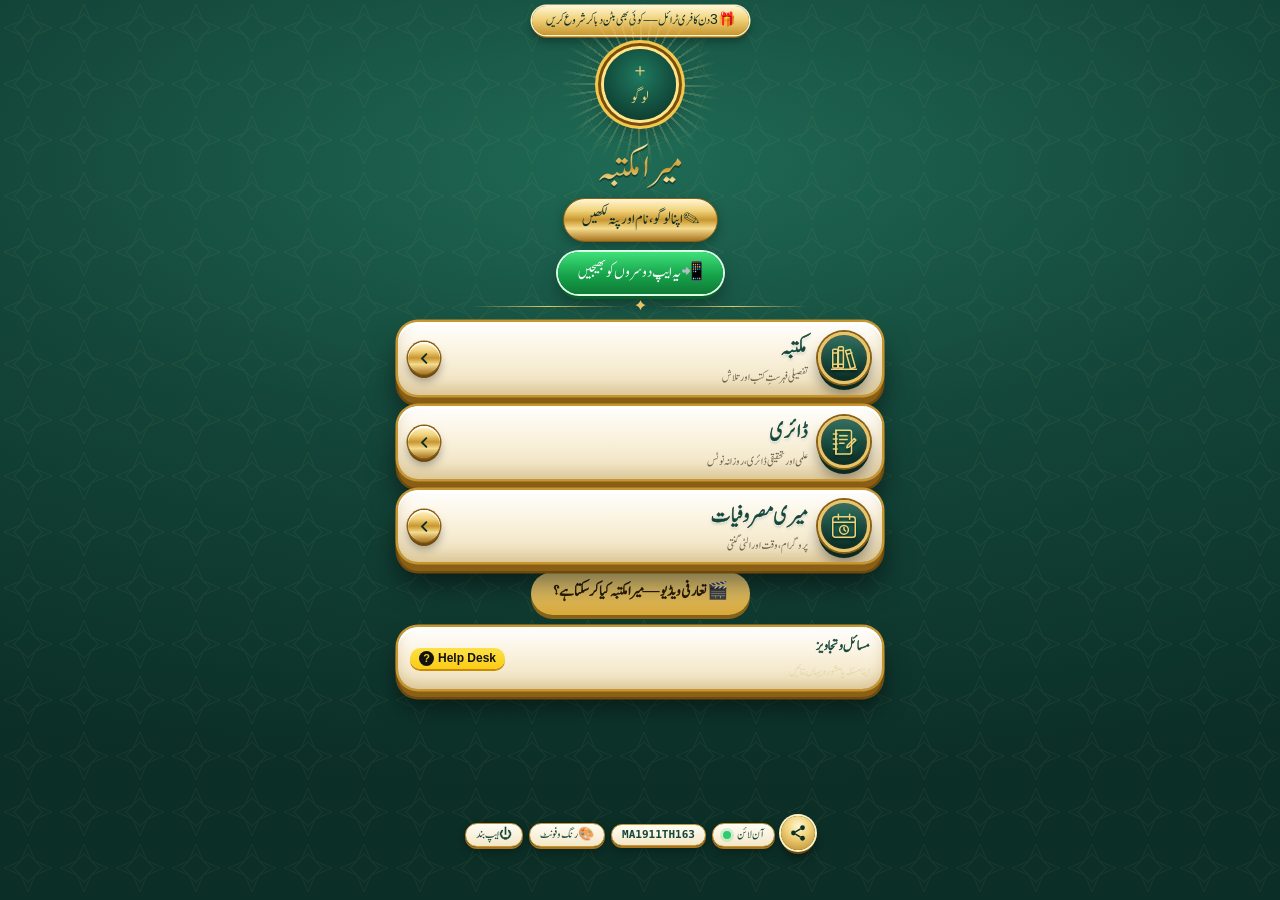
==== commit 50acd5d0: "MA1911TH163: موضوع کے سب حوالے ایک صفحے پر ۱–۴، ✓ سے چن کر اکٹھے بھیجیں Co-Authored-By: Claude Opus " ====
--- a/index.html
+++ b/index.html
@@ -381,7 +381,7 @@
     </div>
   </nav>
 
-  <button type="button" data-maintro style="display:block;margin:10px auto 0;background:linear-gradient(#f5dc8c,#d9a93a);color:#2a1d05;border:0;border-radius:99px;padding:8px 22px 12px;font:inherit;font-size:17px;font-weight:700;box-shadow:0 4px 0 #8a6416;cursor:pointer">🎬 تعارفی ویڈیو — میرا مکتبہ کیا کر سکتا ہے؟</button><!-- MA1911TH162 -->
+  <button type="button" data-maintro style="display:block;margin:10px auto 0;background:linear-gradient(#f5dc8c,#d9a93a);color:#2a1d05;border:0;border-radius:99px;padding:8px 22px 12px;font:inherit;font-size:17px;font-weight:700;box-shadow:0 4px 0 #8a6416;cursor:pointer">🎬 تعارفی ویڈیو — میرا مکتبہ کیا کر سکتا ہے؟</button><!-- MA1911TH163 -->
   <div class="dev" onclick="openHelpDesk()" style="cursor:pointer" role="button"><!-- MA511TH153 (ہیلپ ڈیسک #31، مالک کا حکم): واٹس ایپ / فون کی جگہ Help Desk -->
     <div class="dev-t"><b>مسائل و تجاویز</b><small>اپنا مسئلہ یا مشورہ یہاں بتائیں</small></div>
     <span><span class="pbthd-sos" style="display:inline-flex;align-items:center;gap:4px;background:linear-gradient(#fde047,#facc15);color:#111;border-radius:999px;padding:2px 9px;font:800 12px/1.35 Arial,sans-serif;box-shadow:0 2px 0 #ca8a04;white-space:nowrap;vertical-align:middle;direction:ltr"><b style="background:#111;color:#facc15;border-radius:50%;width:15px;height:15px;display:inline-flex;align-items:center;justify-content:center;font-size:11px">?</b>Help Desk</span></span>
@@ -389,14 +389,14 @@
   <footer class="foot">
     <button type="button" class="share-ic" id="shareApp" aria-label="ایپ شیئر کریں" title="ایپ شیئر کریں"><svg viewBox="0 0 24 24" aria-hidden="true"><path d="M8.6 13.5l6.8 4M15.4 6.5l-6.8 4" stroke="#0b2e26" stroke-width="2.2" fill="none"/><circle cx="18" cy="5" r="3.2" fill="#0b2e26"/><circle cx="6" cy="12" r="3.2" fill="#0b2e26"/><circle cx="18" cy="19" r="3.2" fill="#0b2e26"/></svg></button>
     <span class="chip" id="netChip"><span class="dot"></span><span class="lbl" id="netLbl">آن لائن</span></span>
-    <span class="chip" id="homeVer">MA1911TH162</span>
+    <span class="chip" id="homeVer">MA1911TH163</span>
     <button type="button" class="chip link" data-b-edit data-b-filled><span class="lbl">✎ نام اور لوگو بدلیں</span></button>
     <button type="button" class="chip link" data-look><span class="lbl">🎨 رنگ و فونٹ</span></button>
     <button type="button" class="chip link" data-exit><span class="lbl">⏻ ایپ بند</span></button>
   </footer>
 </main>
-<script src="look.js?v=MA1911TH162"></script>
-<script src="brand.js?v=MA1911TH162"></script>
+<script src="look.js?v=MA1911TH163"></script>
+<script src="brand.js?v=MA1911TH163"></script>
 <script>
 (function () {
   const chip = document.getElementById('netChip'), lbl = document.getElementById('netLbl');
@@ -471,8 +471,8 @@
   window.addEventListener('storage', render);
 })();
 </script>
-<script src="appshare.js?v=MA1911TH162"></script>
-<script src="promo.js?v=MA1911TH162"></script>
+<script src="appshare.js?v=MA1911TH163"></script>
+<script src="promo.js?v=MA1911TH163"></script>
 <script>
 // ایپ شیئر: پہلے پوسٹر اور پیغام دکھائیں، پھر بھیجیں
 document.getElementById('shareApp').addEventListener('click', () => window.MA_PROMO && window.MA_PROMO.open());
@@ -497,15 +497,15 @@
   } catch (e) {}
 })();
 </script>
-<script src="safe.js?v=MA1911TH162"></script>
-<script src="guard.js?v=MA1911TH162"></script>
-<script src="update.js?v=MA1911TH162"></script>
-<script src="intro.js?v=MA1911TH162"></script>
+<script src="safe.js?v=MA1911TH163"></script>
+<script src="guard.js?v=MA1911TH163"></script>
+<script src="update.js?v=MA1911TH163"></script>
+<script src="intro.js?v=MA1911TH163"></script>
 <script>
 // ورژن پر 7 بار جلدی جلدی ٹیپ = ڈیولپر حصہ (پاسورڈ کے ساتھ)
 (function () { /* 🔐 مالک کا حکم: 7 ٹیپ ختم تھا — MCS/سب ایپس 17 نومبر: مالک کے حکم سے واپس — صرف ہیلپ ڈیسک سے */ const v = document.getElementById('homeVer'); if (!v) return; let n = 0, t;
   v.addEventListener('click', () => { n++; clearTimeout(t); t = setTimeout(() => { n = 0; }, 2500); if (n >= 7) { n = 0; location.href = 'maktaba.html?dev=1'; } }); })();
 </script>
-<script src="https://pbtcodelabs-pbt.github.io/help/widget.js" data-app="MA" data-ver="MA1911TH162" defer></script> <!-- 🆘 MA511TH153: PBT Help Desk -->
+<script src="https://pbtcodelabs-pbt.github.io/help/widget.js" data-app="MA" data-ver="MA1911TH163" defer></script> <!-- 🆘 MA511TH153: PBT Help Desk -->
 </body>
 </html>
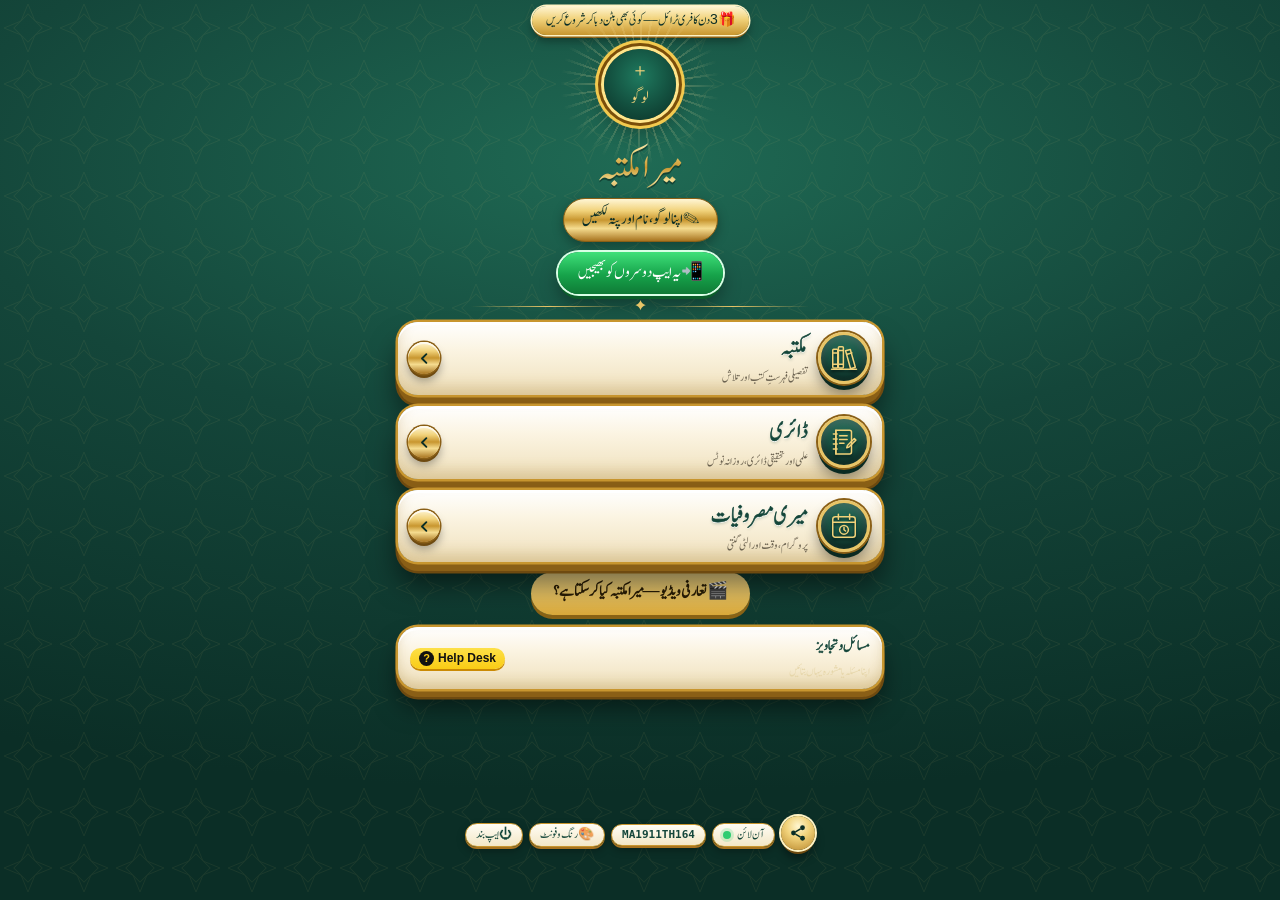
==== commit 0fcb093f: "MA1911TH164: دونوں کام اکٹھے (سب حوالے ایک صفحے پر + موضوع ڈراپ ڈاؤن) — نیا ورژن تاکہ ہر فون پر اپڈی" ====
--- a/index.html
+++ b/index.html
@@ -381,7 +381,7 @@
     </div>
   </nav>
 
-  <button type="button" data-maintro style="display:block;margin:10px auto 0;background:linear-gradient(#f5dc8c,#d9a93a);color:#2a1d05;border:0;border-radius:99px;padding:8px 22px 12px;font:inherit;font-size:17px;font-weight:700;box-shadow:0 4px 0 #8a6416;cursor:pointer">🎬 تعارفی ویڈیو — میرا مکتبہ کیا کر سکتا ہے؟</button><!-- MA1911TH163 -->
+  <button type="button" data-maintro style="display:block;margin:10px auto 0;background:linear-gradient(#f5dc8c,#d9a93a);color:#2a1d05;border:0;border-radius:99px;padding:8px 22px 12px;font:inherit;font-size:17px;font-weight:700;box-shadow:0 4px 0 #8a6416;cursor:pointer">🎬 تعارفی ویڈیو — میرا مکتبہ کیا کر سکتا ہے؟</button><!-- MA1911TH164 -->
   <div class="dev" onclick="openHelpDesk()" style="cursor:pointer" role="button"><!-- MA511TH153 (ہیلپ ڈیسک #31، مالک کا حکم): واٹس ایپ / فون کی جگہ Help Desk -->
     <div class="dev-t"><b>مسائل و تجاویز</b><small>اپنا مسئلہ یا مشورہ یہاں بتائیں</small></div>
     <span><span class="pbthd-sos" style="display:inline-flex;align-items:center;gap:4px;background:linear-gradient(#fde047,#facc15);color:#111;border-radius:999px;padding:2px 9px;font:800 12px/1.35 Arial,sans-serif;box-shadow:0 2px 0 #ca8a04;white-space:nowrap;vertical-align:middle;direction:ltr"><b style="background:#111;color:#facc15;border-radius:50%;width:15px;height:15px;display:inline-flex;align-items:center;justify-content:center;font-size:11px">?</b>Help Desk</span></span>
@@ -389,14 +389,14 @@
   <footer class="foot">
     <button type="button" class="share-ic" id="shareApp" aria-label="ایپ شیئر کریں" title="ایپ شیئر کریں"><svg viewBox="0 0 24 24" aria-hidden="true"><path d="M8.6 13.5l6.8 4M15.4 6.5l-6.8 4" stroke="#0b2e26" stroke-width="2.2" fill="none"/><circle cx="18" cy="5" r="3.2" fill="#0b2e26"/><circle cx="6" cy="12" r="3.2" fill="#0b2e26"/><circle cx="18" cy="19" r="3.2" fill="#0b2e26"/></svg></button>
     <span class="chip" id="netChip"><span class="dot"></span><span class="lbl" id="netLbl">آن لائن</span></span>
-    <span class="chip" id="homeVer">MA1911TH163</span>
+    <span class="chip" id="homeVer">MA1911TH164</span>
     <button type="button" class="chip link" data-b-edit data-b-filled><span class="lbl">✎ نام اور لوگو بدلیں</span></button>
     <button type="button" class="chip link" data-look><span class="lbl">🎨 رنگ و فونٹ</span></button>
     <button type="button" class="chip link" data-exit><span class="lbl">⏻ ایپ بند</span></button>
   </footer>
 </main>
-<script src="look.js?v=MA1911TH163"></script>
-<script src="brand.js?v=MA1911TH163"></script>
+<script src="look.js?v=MA1911TH164"></script>
+<script src="brand.js?v=MA1911TH164"></script>
 <script>
 (function () {
   const chip = document.getElementById('netChip'), lbl = document.getElementById('netLbl');
@@ -471,8 +471,8 @@
   window.addEventListener('storage', render);
 })();
 </script>
-<script src="appshare.js?v=MA1911TH163"></script>
-<script src="promo.js?v=MA1911TH163"></script>
+<script src="appshare.js?v=MA1911TH164"></script>
+<script src="promo.js?v=MA1911TH164"></script>
 <script>
 // ایپ شیئر: پہلے پوسٹر اور پیغام دکھائیں، پھر بھیجیں
 document.getElementById('shareApp').addEventListener('click', () => window.MA_PROMO && window.MA_PROMO.open());
@@ -497,15 +497,15 @@
   } catch (e) {}
 })();
 </script>
-<script src="safe.js?v=MA1911TH163"></script>
-<script src="guard.js?v=MA1911TH163"></script>
-<script src="update.js?v=MA1911TH163"></script>
-<script src="intro.js?v=MA1911TH163"></script>
+<script src="safe.js?v=MA1911TH164"></script>
+<script src="guard.js?v=MA1911TH164"></script>
+<script src="update.js?v=MA1911TH164"></script>
+<script src="intro.js?v=MA1911TH164"></script>
 <script>
 // ورژن پر 7 بار جلدی جلدی ٹیپ = ڈیولپر حصہ (پاسورڈ کے ساتھ)
 (function () { /* 🔐 مالک کا حکم: 7 ٹیپ ختم تھا — MCS/سب ایپس 17 نومبر: مالک کے حکم سے واپس — صرف ہیلپ ڈیسک سے */ const v = document.getElementById('homeVer'); if (!v) return; let n = 0, t;
   v.addEventListener('click', () => { n++; clearTimeout(t); t = setTimeout(() => { n = 0; }, 2500); if (n >= 7) { n = 0; location.href = 'maktaba.html?dev=1'; } }); })();
 </script>
-<script src="https://pbtcodelabs-pbt.github.io/help/widget.js" data-app="MA" data-ver="MA1911TH163" defer></script> <!-- 🆘 MA511TH153: PBT Help Desk -->
+<script src="https://pbtcodelabs-pbt.github.io/help/widget.js" data-app="MA" data-ver="MA1911TH164" defer></script> <!-- 🆘 MA511TH153: PBT Help Desk -->
 </body>
 </html>
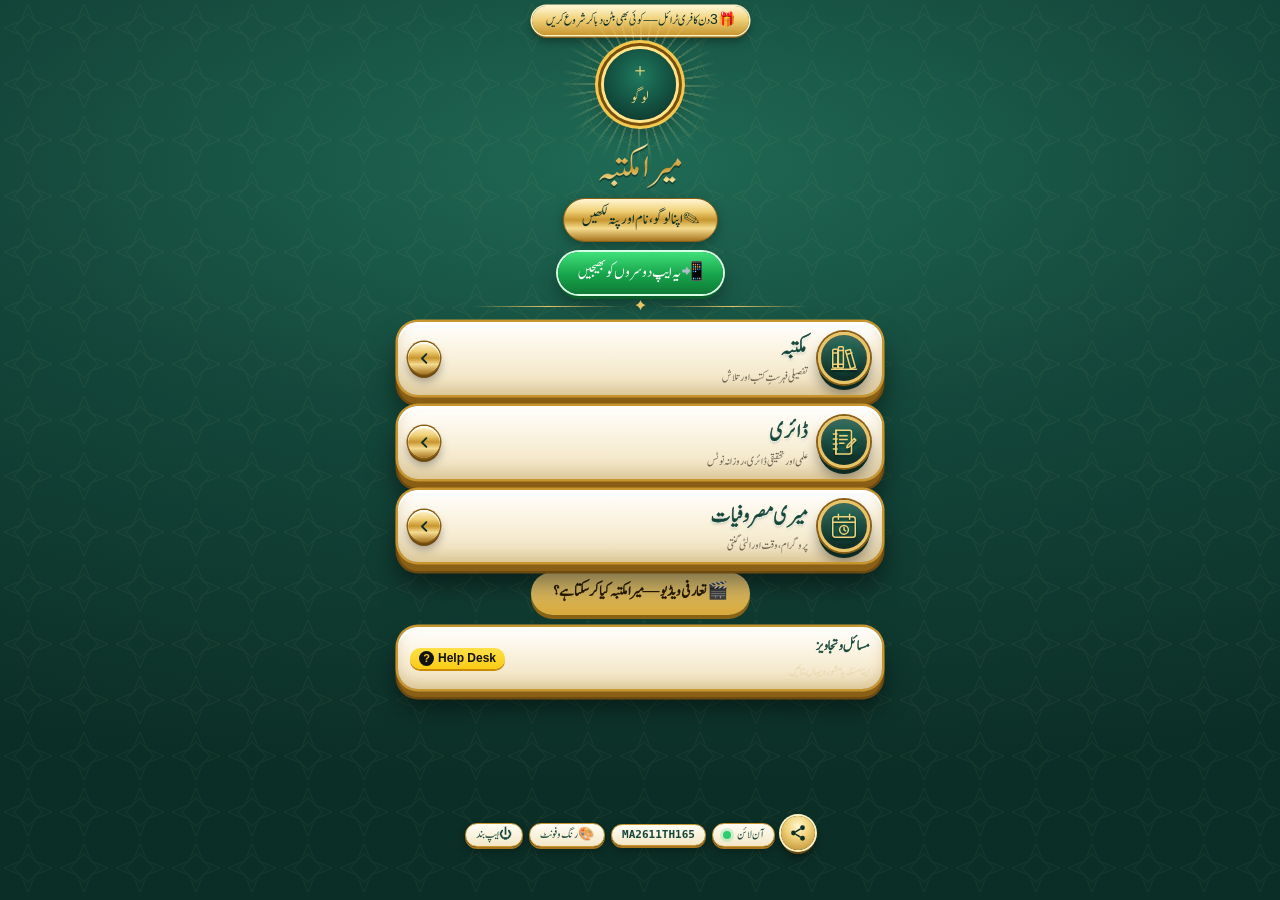
==== commit b326a767: "auto unzip" ====
--- a/index.html
+++ b/index.html
@@ -381,7 +381,7 @@
     </div>
   </nav>
 
-  <button type="button" data-maintro style="display:block;margin:10px auto 0;background:linear-gradient(#f5dc8c,#d9a93a);color:#2a1d05;border:0;border-radius:99px;padding:8px 22px 12px;font:inherit;font-size:17px;font-weight:700;box-shadow:0 4px 0 #8a6416;cursor:pointer">🎬 تعارفی ویڈیو — میرا مکتبہ کیا کر سکتا ہے؟</button><!-- MA1911TH164 -->
+  <button type="button" data-maintro style="display:block;margin:10px auto 0;background:linear-gradient(#f5dc8c,#d9a93a);color:#2a1d05;border:0;border-radius:99px;padding:8px 22px 12px;font:inherit;font-size:17px;font-weight:700;box-shadow:0 4px 0 #8a6416;cursor:pointer">🎬 تعارفی ویڈیو — میرا مکتبہ کیا کر سکتا ہے؟</button><!-- MA2611TH165 -->
   <div class="dev" onclick="openHelpDesk()" style="cursor:pointer" role="button"><!-- MA511TH153 (ہیلپ ڈیسک #31، مالک کا حکم): واٹس ایپ / فون کی جگہ Help Desk -->
     <div class="dev-t"><b>مسائل و تجاویز</b><small>اپنا مسئلہ یا مشورہ یہاں بتائیں</small></div>
     <span><span class="pbthd-sos" style="display:inline-flex;align-items:center;gap:4px;background:linear-gradient(#fde047,#facc15);color:#111;border-radius:999px;padding:2px 9px;font:800 12px/1.35 Arial,sans-serif;box-shadow:0 2px 0 #ca8a04;white-space:nowrap;vertical-align:middle;direction:ltr"><b style="background:#111;color:#facc15;border-radius:50%;width:15px;height:15px;display:inline-flex;align-items:center;justify-content:center;font-size:11px">?</b>Help Desk</span></span>
@@ -389,14 +389,14 @@
   <footer class="foot">
     <button type="button" class="share-ic" id="shareApp" aria-label="ایپ شیئر کریں" title="ایپ شیئر کریں"><svg viewBox="0 0 24 24" aria-hidden="true"><path d="M8.6 13.5l6.8 4M15.4 6.5l-6.8 4" stroke="#0b2e26" stroke-width="2.2" fill="none"/><circle cx="18" cy="5" r="3.2" fill="#0b2e26"/><circle cx="6" cy="12" r="3.2" fill="#0b2e26"/><circle cx="18" cy="19" r="3.2" fill="#0b2e26"/></svg></button>
     <span class="chip" id="netChip"><span class="dot"></span><span class="lbl" id="netLbl">آن لائن</span></span>
-    <span class="chip" id="homeVer">MA1911TH164</span>
+    <span class="chip" id="homeVer">MA2611TH165</span>
     <button type="button" class="chip link" data-b-edit data-b-filled><span class="lbl">✎ نام اور لوگو بدلیں</span></button>
     <button type="button" class="chip link" data-look><span class="lbl">🎨 رنگ و فونٹ</span></button>
     <button type="button" class="chip link" data-exit><span class="lbl">⏻ ایپ بند</span></button>
   </footer>
 </main>
-<script src="look.js?v=MA1911TH164"></script>
-<script src="brand.js?v=MA1911TH164"></script>
+<script src="look.js?v=MA2611TH165"></script>
+<script src="brand.js?v=MA2611TH165"></script>
 <script>
 (function () {
   const chip = document.getElementById('netChip'), lbl = document.getElementById('netLbl');
@@ -471,8 +471,8 @@
   window.addEventListener('storage', render);
 })();
 </script>
-<script src="appshare.js?v=MA1911TH164"></script>
-<script src="promo.js?v=MA1911TH164"></script>
+<script src="appshare.js?v=MA2611TH165"></script>
+<script src="promo.js?v=MA2611TH165"></script>
 <script>
 // ایپ شیئر: پہلے پوسٹر اور پیغام دکھائیں، پھر بھیجیں
 document.getElementById('shareApp').addEventListener('click', () => window.MA_PROMO && window.MA_PROMO.open());
@@ -497,15 +497,15 @@
   } catch (e) {}
 })();
 </script>
-<script src="safe.js?v=MA1911TH164"></script>
-<script src="guard.js?v=MA1911TH164"></script>
-<script src="update.js?v=MA1911TH164"></script>
-<script src="intro.js?v=MA1911TH164"></script>
+<script src="safe.js?v=MA2611TH165"></script>
+<script src="guard.js?v=MA2611TH165"></script>
+<script src="update.js?v=MA2611TH165"></script>
+<script src="intro.js?v=MA2611TH165"></script>
 <script>
 // ورژن پر 7 بار جلدی جلدی ٹیپ = ڈیولپر حصہ (پاسورڈ کے ساتھ)
 (function () { /* 🔐 مالک کا حکم: 7 ٹیپ ختم تھا — MCS/سب ایپس 17 نومبر: مالک کے حکم سے واپس — صرف ہیلپ ڈیسک سے */ const v = document.getElementById('homeVer'); if (!v) return; let n = 0, t;
   v.addEventListener('click', () => { n++; clearTimeout(t); t = setTimeout(() => { n = 0; }, 2500); if (n >= 7) { n = 0; location.href = 'maktaba.html?dev=1'; } }); })();
 </script>
-<script src="https://pbtcodelabs-pbt.github.io/help/widget.js" data-app="MA" data-ver="MA1911TH164" defer></script> <!-- 🆘 MA511TH153: PBT Help Desk -->
+<script src="https://pbtcodelabs-pbt.github.io/help/widget.js" data-app="MA" data-ver="MA2611TH165" defer></script> <!-- 🆘 MA511TH153: PBT Help Desk -->
 </body>
 </html>
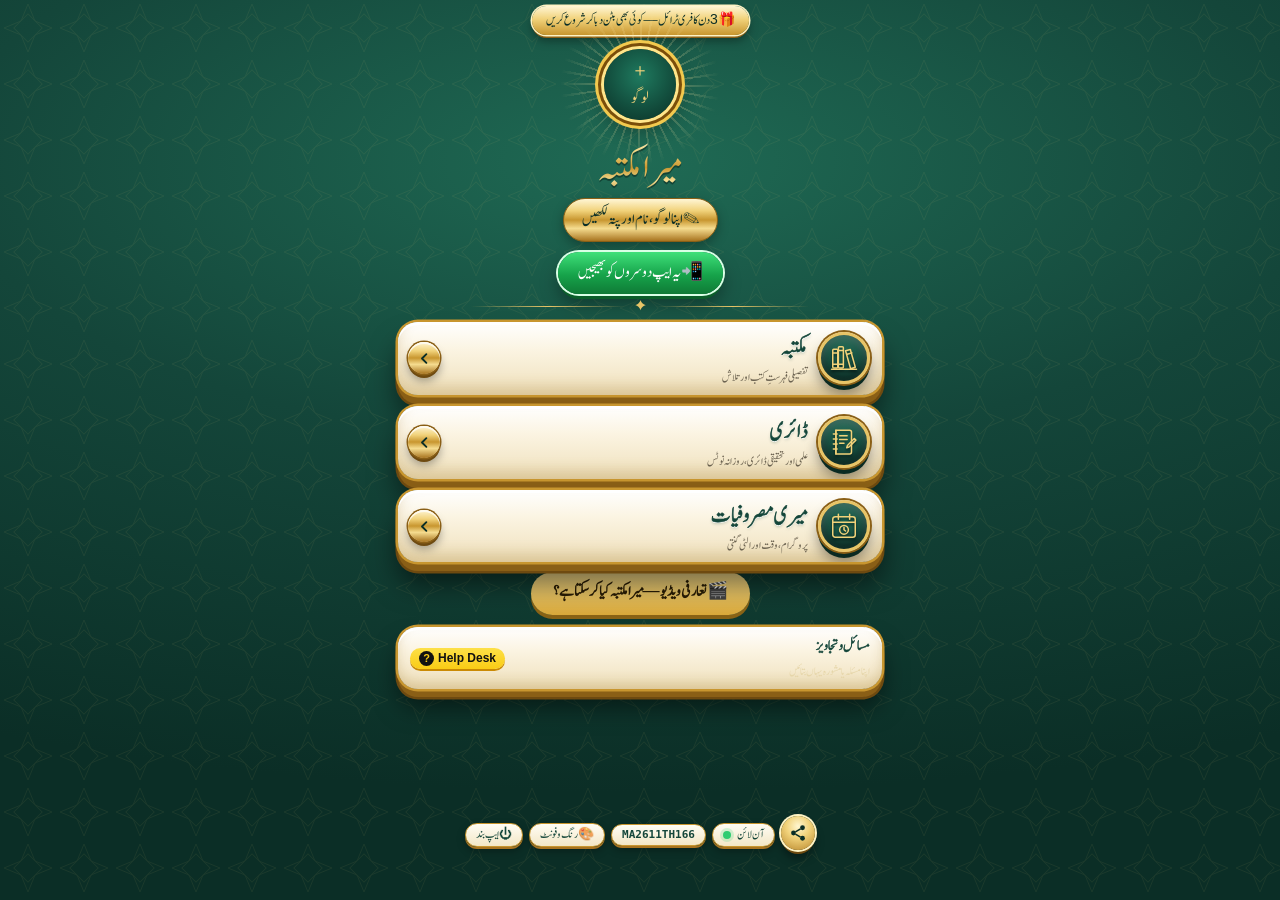
==== commit c0764f21: "auto unzip" ====
--- a/index.html
+++ b/index.html
@@ -389,14 +389,14 @@
   <footer class="foot">
     <button type="button" class="share-ic" id="shareApp" aria-label="ایپ شیئر کریں" title="ایپ شیئر کریں"><svg viewBox="0 0 24 24" aria-hidden="true"><path d="M8.6 13.5l6.8 4M15.4 6.5l-6.8 4" stroke="#0b2e26" stroke-width="2.2" fill="none"/><circle cx="18" cy="5" r="3.2" fill="#0b2e26"/><circle cx="6" cy="12" r="3.2" fill="#0b2e26"/><circle cx="18" cy="19" r="3.2" fill="#0b2e26"/></svg></button>
     <span class="chip" id="netChip"><span class="dot"></span><span class="lbl" id="netLbl">آن لائن</span></span>
-    <span class="chip" id="homeVer">MA2611TH165</span>
+    <span class="chip" id="homeVer">MA2611TH166</span>
     <button type="button" class="chip link" data-b-edit data-b-filled><span class="lbl">✎ نام اور لوگو بدلیں</span></button>
     <button type="button" class="chip link" data-look><span class="lbl">🎨 رنگ و فونٹ</span></button>
     <button type="button" class="chip link" data-exit><span class="lbl">⏻ ایپ بند</span></button>
   </footer>
 </main>
-<script src="look.js?v=MA2611TH165"></script>
-<script src="brand.js?v=MA2611TH165"></script>
+<script src="look.js?v=MA2611TH166"></script>
+<script src="brand.js?v=MA2611TH166"></script>
 <script>
 (function () {
   const chip = document.getElementById('netChip'), lbl = document.getElementById('netLbl');
@@ -471,8 +471,8 @@
   window.addEventListener('storage', render);
 })();
 </script>
-<script src="appshare.js?v=MA2611TH165"></script>
-<script src="promo.js?v=MA2611TH165"></script>
+<script src="appshare.js?v=MA2611TH166"></script>
+<script src="promo.js?v=MA2611TH166"></script>
 <script>
 // ایپ شیئر: پہلے پوسٹر اور پیغام دکھائیں، پھر بھیجیں
 document.getElementById('shareApp').addEventListener('click', () => window.MA_PROMO && window.MA_PROMO.open());
@@ -497,15 +497,15 @@
   } catch (e) {}
 })();
 </script>
-<script src="safe.js?v=MA2611TH165"></script>
-<script src="guard.js?v=MA2611TH165"></script>
-<script src="update.js?v=MA2611TH165"></script>
-<script src="intro.js?v=MA2611TH165"></script>
+<script src="safe.js?v=MA2611TH166"></script>
+<script src="guard.js?v=MA2611TH166"></script>
+<script src="update.js?v=MA2611TH166"></script>
+<script src="intro.js?v=MA2611TH166"></script>
 <script>
 // ورژن پر 7 بار جلدی جلدی ٹیپ = ڈیولپر حصہ (پاسورڈ کے ساتھ)
 (function () { /* 🔐 مالک کا حکم: 7 ٹیپ ختم تھا — MCS/سب ایپس 17 نومبر: مالک کے حکم سے واپس — صرف ہیلپ ڈیسک سے */ const v = document.getElementById('homeVer'); if (!v) return; let n = 0, t;
   v.addEventListener('click', () => { n++; clearTimeout(t); t = setTimeout(() => { n = 0; }, 2500); if (n >= 7) { n = 0; location.href = 'maktaba.html?dev=1'; } }); })();
 </script>
-<script src="https://pbtcodelabs-pbt.github.io/help/widget.js" data-app="MA" data-ver="MA2611TH165" defer></script> <!-- 🆘 MA511TH153: PBT Help Desk -->
+<script src="https://pbtcodelabs-pbt.github.io/help/widget.js" data-app="MA" data-ver="MA2611TH166" defer></script> <!-- 🆘 MA511TH153: PBT Help Desk -->
 </body>
 </html>
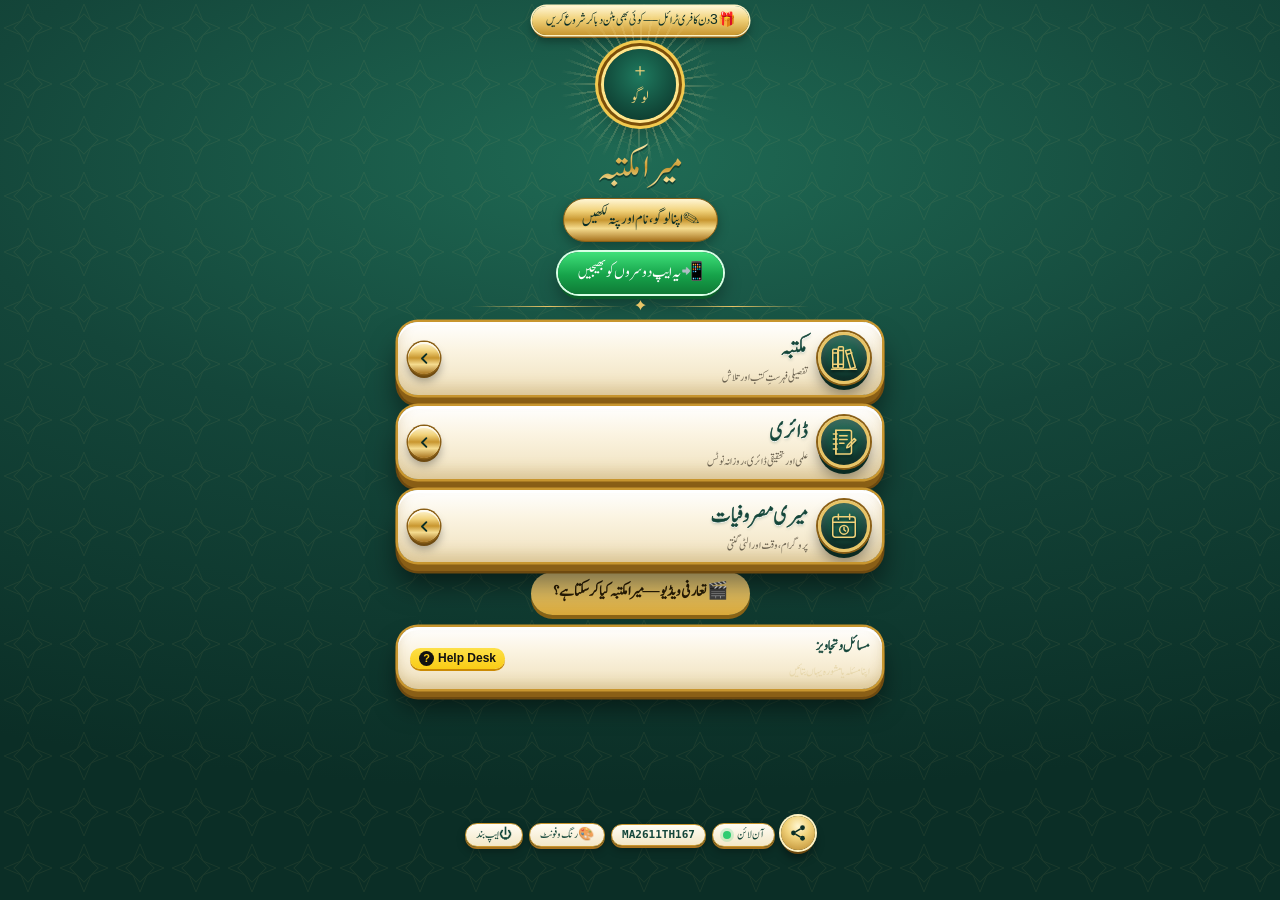
==== commit 031eec46: "auto unzip" ====
--- a/index.html
+++ b/index.html
@@ -389,14 +389,14 @@
   <footer class="foot">
     <button type="button" class="share-ic" id="shareApp" aria-label="ایپ شیئر کریں" title="ایپ شیئر کریں"><svg viewBox="0 0 24 24" aria-hidden="true"><path d="M8.6 13.5l6.8 4M15.4 6.5l-6.8 4" stroke="#0b2e26" stroke-width="2.2" fill="none"/><circle cx="18" cy="5" r="3.2" fill="#0b2e26"/><circle cx="6" cy="12" r="3.2" fill="#0b2e26"/><circle cx="18" cy="19" r="3.2" fill="#0b2e26"/></svg></button>
     <span class="chip" id="netChip"><span class="dot"></span><span class="lbl" id="netLbl">آن لائن</span></span>
-    <span class="chip" id="homeVer">MA2611TH166</span>
+    <span class="chip" id="homeVer">MA2611TH167</span>
     <button type="button" class="chip link" data-b-edit data-b-filled><span class="lbl">✎ نام اور لوگو بدلیں</span></button>
     <button type="button" class="chip link" data-look><span class="lbl">🎨 رنگ و فونٹ</span></button>
     <button type="button" class="chip link" data-exit><span class="lbl">⏻ ایپ بند</span></button>
   </footer>
 </main>
-<script src="look.js?v=MA2611TH166"></script>
-<script src="brand.js?v=MA2611TH166"></script>
+<script src="look.js?v=MA2611TH167"></script>
+<script src="brand.js?v=MA2611TH167"></script>
 <script>
 (function () {
   const chip = document.getElementById('netChip'), lbl = document.getElementById('netLbl');
@@ -471,8 +471,8 @@
   window.addEventListener('storage', render);
 })();
 </script>
-<script src="appshare.js?v=MA2611TH166"></script>
-<script src="promo.js?v=MA2611TH166"></script>
+<script src="appshare.js?v=MA2611TH167"></script>
+<script src="promo.js?v=MA2611TH167"></script>
 <script>
 // ایپ شیئر: پہلے پوسٹر اور پیغام دکھائیں، پھر بھیجیں
 document.getElementById('shareApp').addEventListener('click', () => window.MA_PROMO && window.MA_PROMO.open());
@@ -497,15 +497,15 @@
   } catch (e) {}
 })();
 </script>
-<script src="safe.js?v=MA2611TH166"></script>
-<script src="guard.js?v=MA2611TH166"></script>
-<script src="update.js?v=MA2611TH166"></script>
-<script src="intro.js?v=MA2611TH166"></script>
+<script src="safe.js?v=MA2611TH167"></script>
+<script src="guard.js?v=MA2611TH167"></script>
+<script src="update.js?v=MA2611TH167"></script>
+<script src="intro.js?v=MA2611TH167"></script>
 <script>
 // ورژن پر 7 بار جلدی جلدی ٹیپ = ڈیولپر حصہ (پاسورڈ کے ساتھ)
 (function () { /* 🔐 مالک کا حکم: 7 ٹیپ ختم تھا — MCS/سب ایپس 17 نومبر: مالک کے حکم سے واپس — صرف ہیلپ ڈیسک سے */ const v = document.getElementById('homeVer'); if (!v) return; let n = 0, t;
   v.addEventListener('click', () => { n++; clearTimeout(t); t = setTimeout(() => { n = 0; }, 2500); if (n >= 7) { n = 0; location.href = 'maktaba.html?dev=1'; } }); })();
 </script>
-<script src="https://pbtcodelabs-pbt.github.io/help/widget.js" data-app="MA" data-ver="MA2611TH166" defer></script> <!-- 🆘 MA511TH153: PBT Help Desk -->
+<script src="https://pbtcodelabs-pbt.github.io/help/widget.js" data-app="MA" data-ver="MA2611TH167" defer></script> <!-- 🆘 MA511TH153: PBT Help Desk -->
 </body>
 </html>
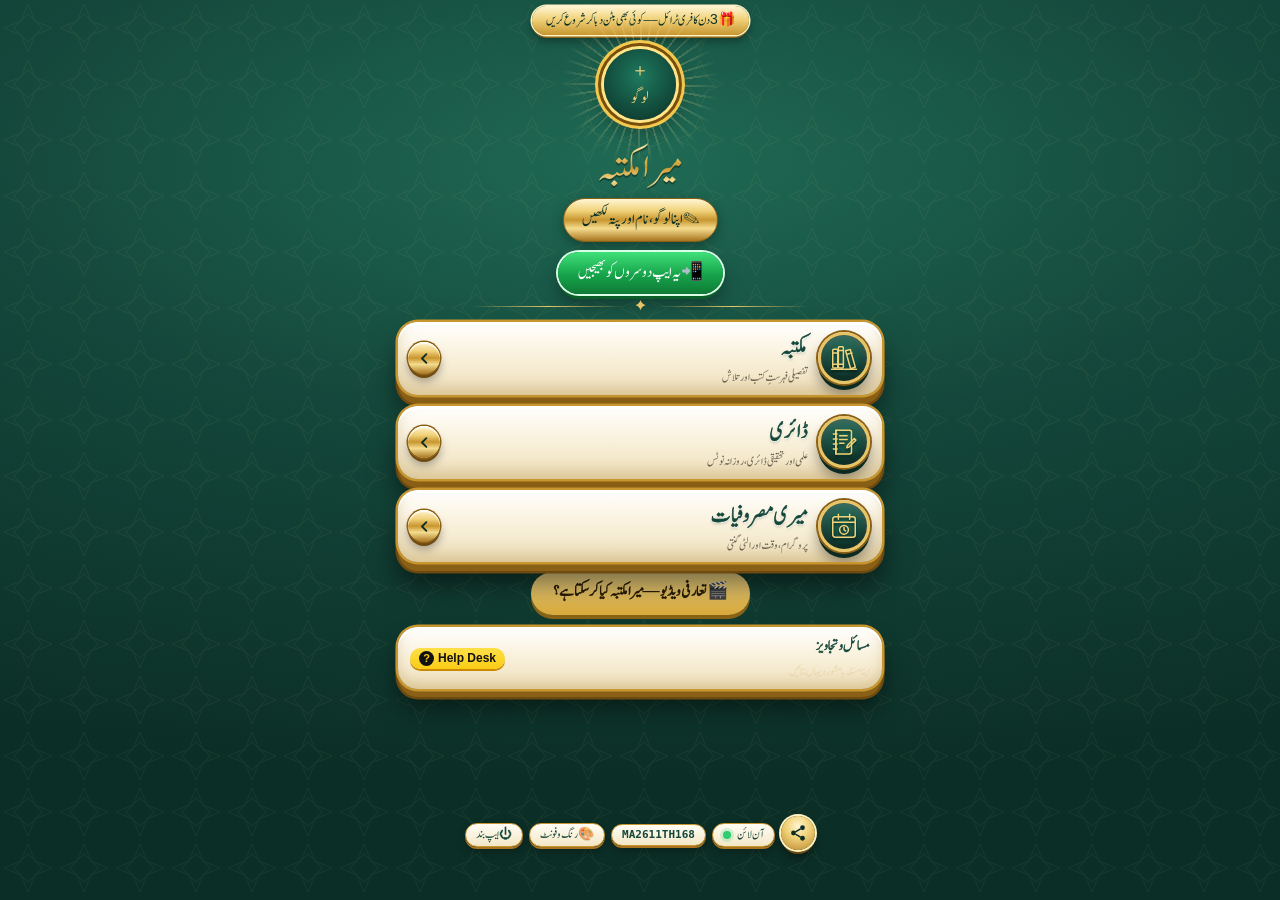
==== commit 1e45dbb1: "سب ایپس کا ایک جیسا لاگ آؤٹ: گول سرخ پاور بٹن + Logout / Yes / Cancel کارڈ (اپنا لوگو) Co-Authored-B" ====
--- a/index.html
+++ b/index.html
@@ -389,14 +389,14 @@
   <footer class="foot">
     <button type="button" class="share-ic" id="shareApp" aria-label="ایپ شیئر کریں" title="ایپ شیئر کریں"><svg viewBox="0 0 24 24" aria-hidden="true"><path d="M8.6 13.5l6.8 4M15.4 6.5l-6.8 4" stroke="#0b2e26" stroke-width="2.2" fill="none"/><circle cx="18" cy="5" r="3.2" fill="#0b2e26"/><circle cx="6" cy="12" r="3.2" fill="#0b2e26"/><circle cx="18" cy="19" r="3.2" fill="#0b2e26"/></svg></button>
     <span class="chip" id="netChip"><span class="dot"></span><span class="lbl" id="netLbl">آن لائن</span></span>
-    <span class="chip" id="homeVer">MA2611TH167</span>
+    <span class="chip" id="homeVer">MA2611TH168</span>
     <button type="button" class="chip link" data-b-edit data-b-filled><span class="lbl">✎ نام اور لوگو بدلیں</span></button>
     <button type="button" class="chip link" data-look><span class="lbl">🎨 رنگ و فونٹ</span></button>
     <button type="button" class="chip link" data-exit><span class="lbl">⏻ ایپ بند</span></button>
   </footer>
 </main>
-<script src="look.js?v=MA2611TH167"></script>
-<script src="brand.js?v=MA2611TH167"></script>
+<script src="look.js?v=MA2611TH168"></script>
+<script src="brand.js?v=MA2611TH168"></script>
 <script>
 (function () {
   const chip = document.getElementById('netChip'), lbl = document.getElementById('netLbl');
@@ -471,8 +471,8 @@
   window.addEventListener('storage', render);
 })();
 </script>
-<script src="appshare.js?v=MA2611TH167"></script>
-<script src="promo.js?v=MA2611TH167"></script>
+<script src="appshare.js?v=MA2611TH168"></script>
+<script src="promo.js?v=MA2611TH168"></script>
 <script>
 // ایپ شیئر: پہلے پوسٹر اور پیغام دکھائیں، پھر بھیجیں
 document.getElementById('shareApp').addEventListener('click', () => window.MA_PROMO && window.MA_PROMO.open());
@@ -497,15 +497,15 @@
   } catch (e) {}
 })();
 </script>
-<script src="safe.js?v=MA2611TH167"></script>
-<script src="guard.js?v=MA2611TH167"></script>
-<script src="update.js?v=MA2611TH167"></script>
-<script src="intro.js?v=MA2611TH167"></script>
+<script src="safe.js?v=MA2611TH168"></script>
+<script src="guard.js?v=MA2611TH168"></script>
+<script src="update.js?v=MA2611TH168"></script>
+<script src="intro.js?v=MA2611TH168"></script>
 <script>
 // ورژن پر 7 بار جلدی جلدی ٹیپ = ڈیولپر حصہ (پاسورڈ کے ساتھ)
 (function () { /* 🔐 مالک کا حکم: 7 ٹیپ ختم تھا — MCS/سب ایپس 17 نومبر: مالک کے حکم سے واپس — صرف ہیلپ ڈیسک سے */ const v = document.getElementById('homeVer'); if (!v) return; let n = 0, t;
   v.addEventListener('click', () => { n++; clearTimeout(t); t = setTimeout(() => { n = 0; }, 2500); if (n >= 7) { n = 0; location.href = 'maktaba.html?dev=1'; } }); })();
 </script>
-<script src="https://pbtcodelabs-pbt.github.io/help/widget.js" data-app="MA" data-ver="MA2611TH167" defer></script> <!-- 🆘 MA511TH153: PBT Help Desk -->
+<script src="https://pbtcodelabs-pbt.github.io/help/widget.js" data-app="MA" data-ver="MA2611TH168" defer></script> <!-- 🆘 MA511TH153: PBT Help Desk -->
 </body>
 </html>
